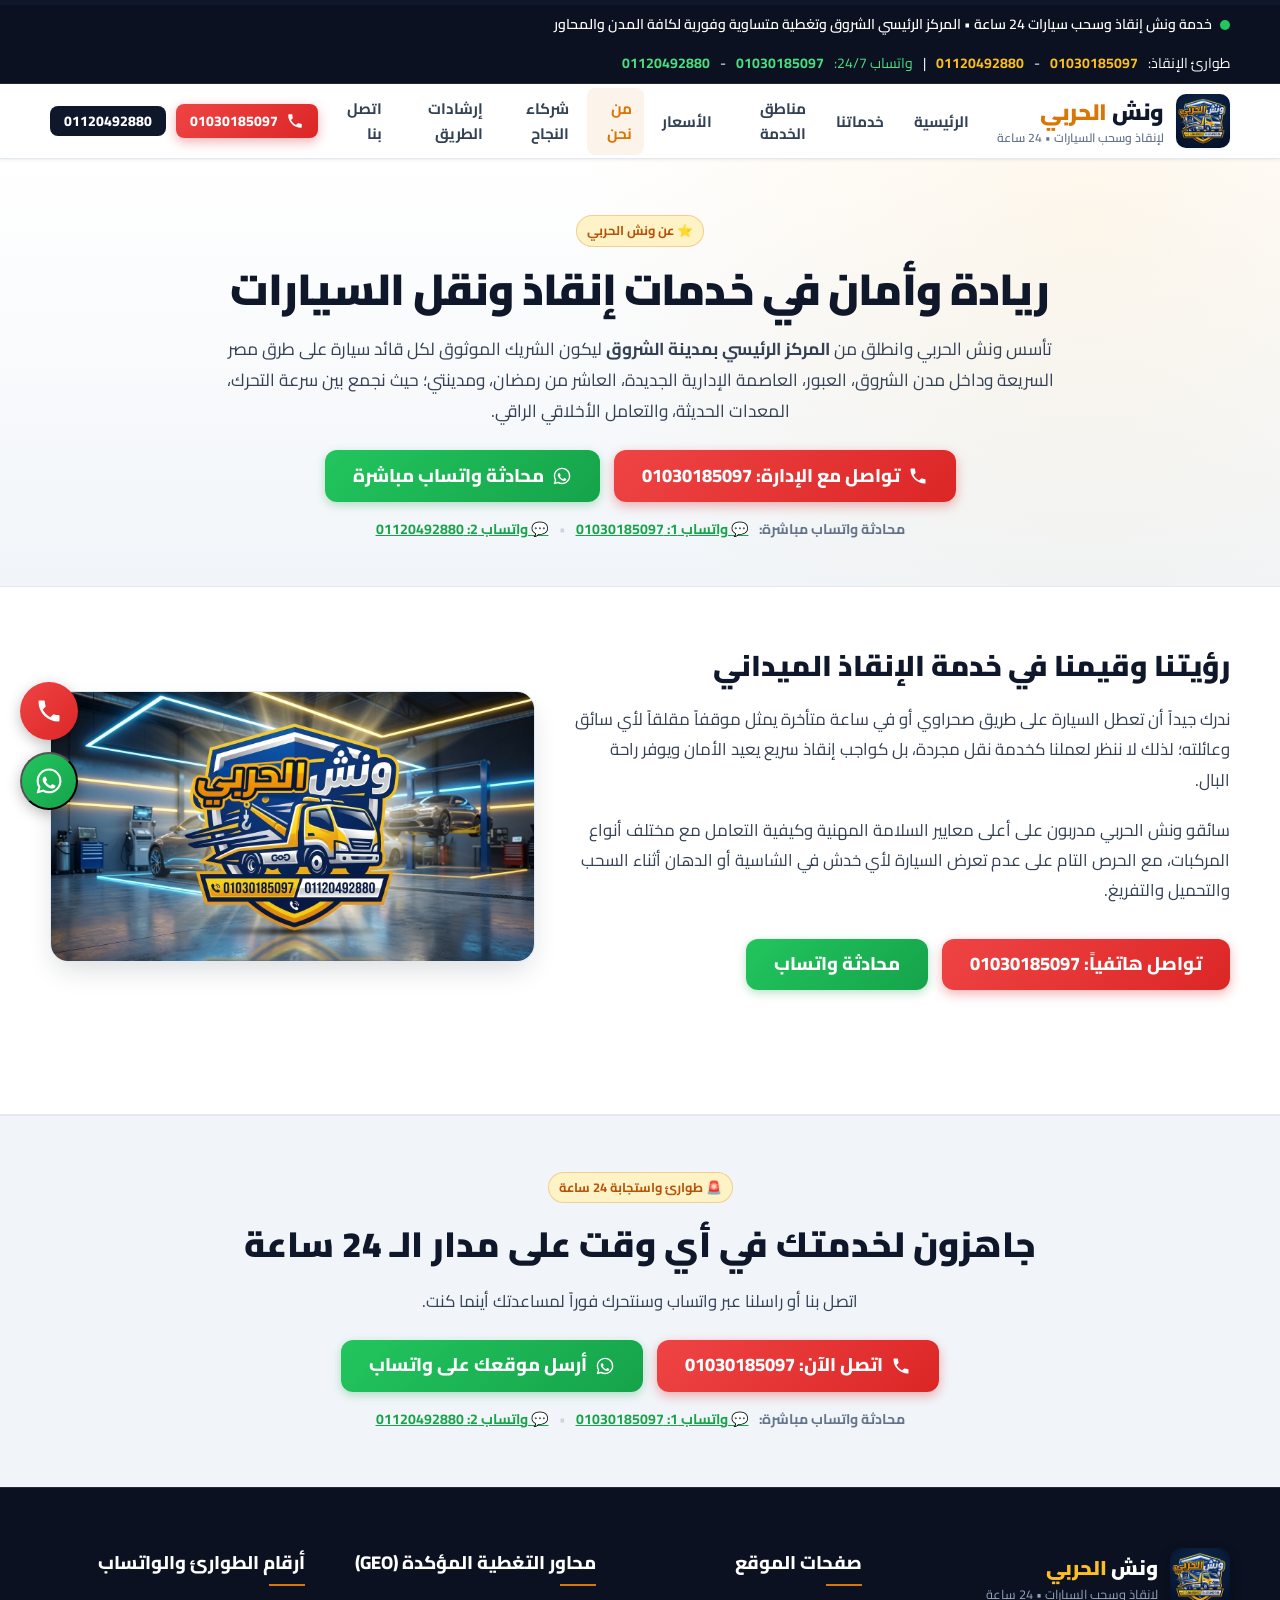
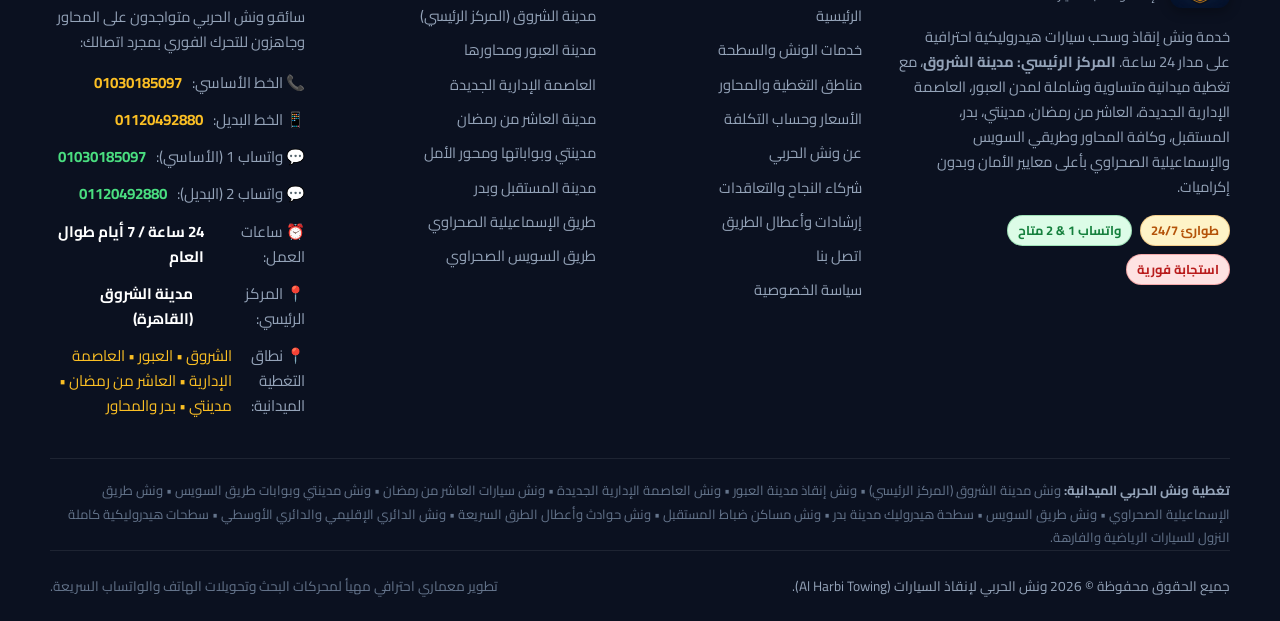
==== about.html @ a3f028bd "feat(location): set El Shorouk as main location with balanced peer coverage for all areas" ====
<!DOCTYPE html>
<html lang="ar" dir="rtl">
<head>
  <meta charset="UTF-8">
  <meta name="viewport" content="width=device-width, initial-scale=1.0">
  <title>من نحن | ونش الحربي - المركز الرئيسي مدينة الشروق وخبرة رائدة في إنقاذ السيارات</title>
  <meta name="description" content="تعرف على ونش الحربي لإنقاذ وسحب السيارات: المركز الرئيسي بمدينة الشروق وأسطول سطحات هيدروليكية حديثة متمركزة في مدن الشروق، العبور، العاصمة الإدارية، العاشر من رمضان، مدينتي والمحاور لتقديم خدمة طوارئ آمنة وسريعة 24 ساعة. اتصل أو واتساب: 01030185097 أو 01120492880">
  <meta name="keywords" content="عن ونش الحربي, ونش الشروق, المركز الرئيسي ونش, ونش العبور, ونش العاصمة الادارية, ونش العاشر من رمضان, ونش سيارات مصر, اسطول ونش الحربي, رقم ونش انقاذ">
  <link rel="canonical" href="https://alharbitowing.com/about.html">

  <meta name="geo.region" content="EG-C, EG-SHR">
  <meta name="geo.placename" content="مدينة الشروق, القاهرة, العبور, العاصمة الإدارية, العاشر من رمضان, مصر">
  <meta name="geo.position" content="30.1345;31.6256">
  <meta name="ICBM" content="30.1345, 31.6256">
  <meta name="robots" content="index, follow, max-snippet:-1, max-image-preview:large, max-video-preview:-1">

  <meta property="og:type" content="website">
  <meta property="og:url" content="https://alharbitowing.com/about.html">
  <meta property="og:site_name" content="ونش الحربي لإنقاذ السيارات">
  <meta property="og:title" content="من نحن | ونش الحربي لإنقاذ السيارات">
  <meta property="og:description" content="المركز الرئيسي بمدينة الشروق وأسطول متكامل وسائقون محترفون لإنقاذ وسحب السيارات بالشروق والمحاور.">
  <meta property="og:image" content="https://alharbitowing.com/assets/images/logo.png">
  <meta property="og:locale" content="ar_EG">

  <link rel="icon" type="image/png" href="assets/images/logo-badge.png">
  <link rel="apple-touch-icon" href="assets/images/logo-badge.png">
  <meta name="theme-color" content="#0b1120">

  <link rel="preconnect" href="https://fonts.googleapis.com">
  <link rel="preconnect" href="https://fonts.gstatic.com" crossorigin>
  <link href="https://fonts.googleapis.com/css2?family=Cairo:wght@400;600;700;800;900&display=swap" rel="stylesheet">
  <link rel="stylesheet" href="assets/css/style.css">

  <script type="application/ld+json">
  {
    "@context": "https://schema.org",
    "@type": "BreadcrumbList",
    "itemListElement": [
      {
        "@type": "ListItem",
        "position": 1,
        "name": "الرئيسية",
        "item": "https://alharbitowing.com/"
      },
      {
        "@type": "ListItem",
        "position": 2,
        "name": "من نحن",
        "item": "https://alharbitowing.com/about.html"
      }
    ]
  }
  </script>
</head>
<body class="hazard-stripe-top">
  
  <!-- Top Emergency Ticker & Contact Strip -->
  <div class="top-bar">
    <div class="container">
      <div class="top-bar-inner">
        <div class="top-bar-status">
          <span class="live-indicator"></span>
          <span>خدمة ونش إنقاذ وسحب سيارات 24 ساعة • المركز الرئيسي الشروق وتغطية متساوية وفورية لكافة المدن والمحاور</span>
        </div>
        <div class="top-bar-phones">
          <span>طوارئ الإنقاذ:</span>
          <a href="tel:01030185097" class="top-phone-link" title="الخط الأساسي">01030185097</a>
          <span>-</span>
          <a href="tel:01120492880" class="top-phone-link" title="الخط الإضافي">01120492880</a>
          <span class="top-sep">|</span>
          <span style="color: #4ade80;">واتساب 24/7:</span>
          <a href="https://wa.me/201030185097?text=%D9%85%D8%B1%D8%AD%D8%A8%D8%A7%D9%8B%20%D9%88%D9%86%D8%B4%20%D8%A7%D9%84%D8%AD%D8%B1%D8%A8%D9%8A%D8%8C%20%D8%A3%D9%86%D8%A7%20%D8%B9%D8%B7%D9%84%D8%A7%D9%86%20%D9%88%D9%85%D8%AD%D8%AA%D8%A7%D8%AC%20%D9%88%D9%86%D8%B4%20%D8%A5%D9%86%D9%82%D8%A7%D8%B0" target="_blank" rel="noopener" class="top-phone-link" style="color: #4ade80;" title="محادثة واتساب 1">01030185097</a>
          <span>-</span>
          <a href="https://wa.me/201120492880?text=%D9%85%D8%B1%D8%AD%D8%A8%D8%A7%D9%8B%20%D9%88%D9%86%D8%B4%20%D8%A7%D9%84%D8%AD%D8%B1%D8%A8%D9%8A%D8%8C%20%D8%A3%D9%86%D8%A7%20%D8%B9%D8%B7%D9%84%D8%A7%D9%86%20%D9%88%D9%85%D8%AD%D8%AA%D8%A7%D8%AC%20%D9%88%D9%86%D8%B4%20%D8%A5%D9%86%D9%82%D8%A7%D8%B0" target="_blank" rel="noopener" class="top-phone-link" style="color: #4ade80;" title="محادثة واتساب 2">01120492880</a>
        </div>
      </div>
    </div>
  </div>

  <!-- Main Site Header -->
  <header class="site-header" id="siteHeader">
    <div class="container">
      <div class="header-inner">
        <a href="index.html" class="brand-logo" aria-label="ونش الحربي لإنقاذ السيارات - الرئيسية">
          <img src="assets/images/logo-badge.png" alt="شعار ونش الحربي لإنقاذ وسحب السيارات 01030185097" width="54" height="54" style="border-radius: 10px; object-fit: contain; box-shadow: var(--shadow-sm); flex-shrink: 0;">
          <div class="brand-text">
            <span class="brand-name">ونش <span class="gold-highlight">الحربي</span></span>
            <span class="brand-tagline">لإنقاذ وسحب السيارات • 24 ساعة</span>
          </div>
        </a>

        <nav class="nav-desktop" aria-label="القائمة الرئيسية">
          <a href="index.html" class="nav-link ">الرئيسية</a>
          <a href="services.html" class="nav-link ">خدماتنا</a>
          <a href="areas.html" class="nav-link ">مناطق الخدمة</a>
          <a href="pricing.html" class="nav-link ">الأسعار</a>
          <a href="about.html" class="nav-link active">من نحن</a>
          <a href="partner.html" class="nav-link ">شركاء النجاح</a>
          <a href="blog.html" class="nav-link ">إرشادات الطريق</a>
          <a href="contact.html" class="nav-link ">اتصل بنا</a>
        </nav>

        <div class="header-actions">
          <a href="tel:01030185097" class="btn btn-emergency btn-sm" aria-label="اتصل الآن على 01030185097">
            <svg width="18" height="18" viewBox="0 0 24 24" fill="currentColor"><path d="M6.62 10.79a15.053 15.053 0 006.59 6.59l2.2-2.2a1 1 0 011.01-.24c1.12.37 2.33.57 3.58.57a1 1 0 011 1V20a1 1 0 01-1 1A17 17 0 013 4a1 1 0 011-1h3.5a1 1 0 011 1c0 1.25.2 2.46.57 3.58a1 1 0 01-.24 1.01l-2.21 2.2z"/></svg>
            <span>01030185097</span>
          </a>
          <a href="tel:01120492880" class="btn btn-secondary btn-sm" aria-label="اتصل على 01120492880">
            <span>01120492880</span>
          </a>
          <button class="mobile-toggle" id="mobileToggle" aria-label="فتح القائمة">
            <svg width="24" height="24" viewBox="0 0 24 24" fill="none" stroke="currentColor" stroke-width="2.2"><path d="M4 6h16M4 12h16M4 18h16"/></svg>
          </button>
        </div>
      </div>
    </div>
  </header>

  <!-- Mobile Drawer -->
  <div class="mobile-drawer" id="mobileDrawer">
    <div class="drawer-header">
      <div style="display: flex; align-items: center; gap: 10px;">
        <img src="assets/images/logo-badge.png" alt="ونش الحربي" width="38" height="38" style="border-radius: 8px;">
        <div>
          <div style="font-weight: 800; color: var(--text-main); font-size: 1.1rem;">ونش الحربي</div>
          <div style="font-size: 0.75rem; color: var(--text-muted);">طوارئ الإنقاذ 24 ساعة</div>
        </div>
      </div>
      <button class="drawer-close" id="drawerClose" aria-label="إغلاق القائمة">&times;</button>
    </div>
    <nav class="drawer-nav">
      <a href="index.html" class="">الرئيسية</a>
        <a href="services.html" class="">خدماتنا</a>
        <a href="areas.html" class="">مناطق الخدمة</a>
        <a href="pricing.html" class="">الأسعار</a>
        <a href="about.html" class="active">من نحن</a>
        <a href="partner.html" class="">شركاء النجاح</a>
        <a href="blog.html" class="">إرشادات الطريق</a>
        <a href="contact.html" class="">اتصل بنا</a>
    </nav>
    <div class="drawer-cta">
      <div style="font-size: 0.85rem; font-weight: 800; color: var(--text-muted); margin-bottom: 6px;">الاتصال المباشر (طوارئ 24/7):</div>
      <a href="tel:01030185097" class="btn btn-emergency btn-block">اتصل بالخط الأساسي: 01030185097</a>
      <a href="tel:01120492880" class="btn btn-secondary btn-block">اتصل بالخط البديل: 01120492880</a>
      
      <div style="font-size: 0.85rem; font-weight: 800; color: #16a34a; margin: 12px 0 6px;">المحادثة الفورية عبر واتساب:</div>
      <a href="https://wa.me/201030185097?text=%D9%85%D8%B1%D8%AD%D8%A8%D8%A7%D9%8B%20%D9%88%D9%86%D8%B4%20%D8%A7%D9%84%D8%AD%D8%B1%D8%A8%D9%8A%D8%8C%20%D8%A3%D9%86%D8%A7%20%D8%B9%D8%B7%D9%84%D8%A7%D9%86%20%D9%88%D9%85%D8%AD%D8%AA%D8%A7%D8%AC%20%D9%88%D9%86%D8%B4%20%D8%A5%D9%86%D9%82%D8%A7%D8%B0" target="_blank" rel="noopener" class="btn btn-whatsapp btn-block">💬 واتساب 1: 01030185097</a>
      <a href="https://wa.me/201120492880?text=%D9%85%D8%B1%D8%AD%D8%A8%D8%A7%D9%8B%20%D9%88%D9%86%D8%B4%20%D8%A7%D9%84%D8%AD%D8%B1%D8%A8%D9%8A%D8%8C%20%D8%A3%D9%86%D8%A7%20%D8%B9%D8%B7%D9%84%D8%A7%D9%86%20%D9%88%D9%85%D8%AD%D8%AA%D8%A7%D8%AC%20%D9%88%D9%86%D8%B4%20%D8%A5%D9%86%D9%82%D8%A7%D8%B0" target="_blank" rel="noopener" class="btn btn-whatsapp btn-block">💬 واتساب 2: 01120492880</a>
    </div>
  </div>
  <div class="backdrop" id="backdrop"></div>

  <main id="mainContent">
    
    <!-- Unified Page Hero -->
    <section class="page-hero">
      <div class="container">
        <div class="page-hero-inner">
          <span class="badge badge-amber" style="margin-bottom: 14px; display: inline-block;">⭐ عن ونش الحربي</span>
          <h1 class="page-hero-title">ريادة وأمان في خدمات إنقاذ ونقل السيارات</h1>
          <p class="page-hero-description">تأسس ونش الحربي وانطلق من <strong>المركز الرئيسي بمدينة الشروق</strong> ليكون الشريك الموثوق لكل قائد سيارة على طرق مصر السريعة وداخل مدن الشروق، العبور، العاصمة الإدارية الجديدة، العاشر من رمضان، ومدينتي؛ حيث نجمع بين سرعة التحرك، المعدات الحديثة، والتعامل الأخلاقي الراقي.</p>
          <div class="page-hero-actions">
            <a href="tel:01030185097" class="btn btn-emergency btn-lg">
              <svg width="20" height="20" viewBox="0 0 24 24" fill="currentColor"><path d="M6.62 10.79a15.053 15.053 0 006.59 6.59l2.2-2.2a1 1 0 011.01-.24c1.12.37 2.33.57 3.58.57a1 1 0 011 1V20a1 1 0 01-1 1A17 17 0 013 4a1 1 0 011-1h3.5a1 1 0 011 1c0 1.25.2 2.46.57 3.58a1 1 0 01-.24 1.01l-2.21 2.2z"/></svg>
              <span>تواصل مع الإدارة: 01030185097</span>
            </a>
            <button type="button" class="btn btn-whatsapp btn-lg open-wa-modal">
              <svg width="20" height="20" viewBox="0 0 24 24" fill="currentColor"><path d="M12.04 2c-5.46 0-9.91 4.45-9.91 9.91 0 1.75.46 3.45 1.32 4.95L2.05 22l5.25-1.38c1.45.79 3.08 1.21 4.74 1.21 5.46 0 9.91-4.45 9.91-9.91 0-2.65-1.03-5.14-2.9-7.01A9.816 9.816 0 0012.04 2zm.01 1.67c2.2 0 4.26.86 5.82 2.42a8.225 8.225 0 012.41 5.83c0 4.54-3.7 8.24-8.24 8.24-1.48 0-2.93-.4-4.2-1.15l-.3-.18-3.12.82.83-3.04-.2-.31a8.196 8.196 0 01-1.26-4.38c0-4.54 3.7-8.24 8.24-8.24zm4.52 11.66c-.25-.13-1.47-.72-1.7-.81-.23-.08-.39-.13-.56.13-.17.25-.64.81-.79.97-.14.17-.29.19-.54.06-.25-.13-1.06-.39-2.02-1.25-.75-.67-1.26-1.5-1.41-1.75-.15-.25-.02-.39.11-.51.11-.11.25-.29.37-.44.13-.14.17-.25.25-.42.08-.17.04-.31-.02-.44-.06-.13-.56-1.35-.77-1.85-.2-.49-.41-.42-.56-.43h-.48c-.17 0-.44.06-.67.31-.23.25-.88.86-.88 2.1 0 1.24.9 2.44 1.03 2.61.13.17 1.78 2.71 4.31 3.8.6.26 1.07.42 1.44.54.61.19 1.16.17 1.6.1.49-.07 1.47-.6 1.68-1.18.21-.59.21-1.09.15-1.18-.07-.09-.23-.15-.48-.28z"/></svg>
              <span>محادثة واتساب مباشرة</span>
            </button>
          </div>
          <div class="page-dual-wa-strip">
            <span class="strip-label">محادثة واتساب مباشرة:</span>
            <a href="https://wa.me/201030185097?text=%D9%85%D8%B1%D8%AD%D8%A8%D8%A7%D9%8B%20%D9%88%D9%86%D8%B4%20%D8%A7%D9%84%D8%AD%D8%B1%D8%A8%D9%8A%D8%8C%20%D8%A3%D8%B1%D9%8A%D8%AF%20%D8%AE%D8%AF%D9%85%D8%A9%20%D8%B3%D8%B7%D8%AD%D8%A9" target="_blank" rel="noopener" class="tnum wa-link">💬 واتساب 1: 01030185097</a>
            <span class="strip-sep">•</span>
            <a href="https://wa.me/201120492880?text=%D9%85%D8%B1%D8%AD%D8%A8%D8%A7%D9%8B%20%D9%88%D9%86%D8%B4%20%D8%A7%D9%84%D8%AD%D8%B1%D8%A8%D9%8A%D8%8C%20%D8%A3%D8%B1%D9%8A%D8%AF%20%D8%AE%D8%AF%D9%85%D8%A9%20%D8%B3%D8%B7%D8%AD%D8%A9" target="_blank" rel="noopener" class="tnum wa-link">💬 واتساب 2: 01120492880</a>
          </div>
        </div>
      </div>
    </section>
  

    <section class="services-section" style="background: #ffffff; padding: 60px 0;">
      <div class="container">
        <div class="hero-grid" style="align-items: center; margin-bottom: 48px;">
          <div class="hero-content">
            <h2 style="font-size: 1.8rem; font-weight: 900; color: var(--text-main); line-height: 1.3;">
              رؤيتنا وقيمنا في خدمة الإنقاذ الميداني
            </h2>
            <p style="font-size: 1.05rem; line-height: 1.8; color: var(--text-body);">
              ندرك جيداً أن تعطل السيارة على طريق صحراوي أو في ساعة متأخرة يمثل موقفاً مقلقاً لأي سائق وعائلته؛ لذلك لا ننظر لعملنا كخدمة نقل مجردة، بل كواجب إنقاذ سريع يعيد الأمان ويوفر راحة البال.
            </p>
            <p style="font-size: 1.05rem; line-height: 1.8; color: var(--text-body);">
              سائقو ونش الحربي مدربون على أعلى معايير السلامة المهنية وكيفية التعامل مع مختلف أنواع المركبات، مع الحرص التام على عدم تعرض السيارة لأي خدش في الشاسية أو الدهان أثناء السحب والتحميل والتفريغ.
            </p>
            <div class="page-hero-actions" style="margin-top: 14px; justify-content: flex-start;">
              <a href="tel:01030185097" class="btn btn-emergency btn-lg">تواصل هاتفياً: 01030185097</a>
              <button type="button" class="btn btn-whatsapp btn-lg open-wa-modal">محادثة واتساب</button>
            </div>
          </div>
          <div class="hero-media-card">
            <img src="assets/images/real-workshop-3d.jpg" alt="أسطول سيارات ونش الحربي لإنقاذ السيارات 01030185097" width="580" height="380" style="border-radius: var(--radius-md); box-shadow: var(--shadow-md); width: 100%; height: auto; object-fit: cover;">
          </div>
        </div>
      </div>
    </section>

    
    <!-- Bottom Unified CTA Section -->
    <section class="cta-section" style="background: var(--bg-alt); padding: 56px 0; border-top: 1px solid var(--border-light);">
      <div class="container" style="text-align: center;">
        <div style="max-width: 820px; margin: 0 auto;">
          <span class="badge badge-amber" style="margin-bottom: 12px; display: inline-block;">🚨 طوارئ واستجابة 24 ساعة</span>
          <h2 style="font-size: clamp(1.6rem, 2.8vw, 2.2rem); font-weight: 900; color: var(--text-main); margin-bottom: 14px;">جاهزون لخدمتك في أي وقت على مدار الـ 24 ساعة</h2>
          <p style="font-size: 1.05rem; color: var(--text-body); line-height: 1.7; margin-bottom: 24px;">اتصل بنا أو راسلنا عبر واتساب وسنتحرك فوراً لمساعدتك أينما كنت.</p>
          <div class="page-hero-actions">
            <a href="tel:01030185097" class="btn btn-emergency btn-lg">
              <svg width="20" height="20" viewBox="0 0 24 24" fill="currentColor"><path d="M6.62 10.79a15.053 15.053 0 006.59 6.59l2.2-2.2a1 1 0 011.01-.24c1.12.37 2.33.57 3.58.57a1 1 0 011 1V20a1 1 0 01-1 1A17 17 0 013 4a1 1 0 011-1h3.5a1 1 0 011 1c0 1.25.2 2.46.57 3.58a1 1 0 01-.24 1.01l-2.21 2.2z"/></svg>
              <span>اتصل الآن: 01030185097</span>
            </a>
            <button type="button" class="btn btn-whatsapp btn-lg open-wa-modal">
              <svg width="20" height="20" viewBox="0 0 24 24" fill="currentColor"><path d="M12.04 2c-5.46 0-9.91 4.45-9.91 9.91 0 1.75.46 3.45 1.32 4.95L2.05 22l5.25-1.38c1.45.79 3.08 1.21 4.74 1.21 5.46 0 9.91-4.45 9.91-9.91 0-2.65-1.03-5.14-2.9-7.01A9.816 9.816 0 0012.04 2zm.01 1.67c2.2 0 4.26.86 5.82 2.42a8.225 8.225 0 012.41 5.83c0 4.54-3.7 8.24-8.24 8.24-1.48 0-2.93-.4-4.2-1.15l-.3-.18-3.12.82.83-3.04-.2-.31a8.196 8.196 0 01-1.26-4.38c0-4.54 3.7-8.24 8.24-8.24zm4.52 11.66c-.25-.13-1.47-.72-1.7-.81-.23-.08-.39-.13-.56.13-.17.25-.64.81-.79.97-.14.17-.29.19-.54.06-.25-.13-1.06-.39-2.02-1.25-.75-.67-1.26-1.5-1.41-1.75-.15-.25-.02-.39.11-.51.11-.11.25-.29.37-.44.13-.14.17-.25.25-.42.08-.17.04-.31-.02-.44-.06-.13-.56-1.35-.77-1.85-.2-.49-.41-.42-.56-.43h-.48c-.17 0-.44.06-.67.31-.23.25-.88.86-.88 2.1 0 1.24.9 2.44 1.03 2.61.13.17 1.78 2.71 4.31 3.8.6.26 1.07.42 1.44.54.61.19 1.16.17 1.6.1.49-.07 1.47-.6 1.68-1.18.21-.59.21-1.09.15-1.18-.07-.09-.23-.15-.48-.28z"/></svg>
              <span>أرسل موقعك على واتساب</span>
            </button>
          </div>
          <div class="page-dual-wa-strip">
            <span class="strip-label">محادثة واتساب مباشرة:</span>
            <a href="https://wa.me/201030185097?text=%D9%85%D8%B1%D8%AD%D8%A8%D8%A7%D9%8B%20%D9%88%D9%86%D8%B4%20%D8%A7%D9%84%D8%AD%D8%B1%D8%A8%D9%8A%D8%8C%20%D8%A3%D9%86%D8%A7%20%D8%B9%D8%B7%D9%84%D8%A7%D9%86%20%D9%88%D9%85%D8%AD%D8%AA%D8%A7%D8%AC%20%D9%88%D9%86%D8%B4%20%D8%A5%D9%86%D9%82%D8%A7%D8%B0" target="_blank" rel="noopener" class="tnum wa-link">💬 واتساب 1: 01030185097</a>
            <span class="strip-sep">•</span>
            <a href="https://wa.me/201120492880?text=%D9%85%D8%B1%D8%AD%D8%A8%D8%A7%D9%8B%20%D9%88%D9%86%D8%B4%20%D8%A7%D9%84%D8%AD%D8%B1%D8%A8%D9%8A%D8%8C%20%D8%A3%D9%86%D8%A7%20%D8%B9%D8%B7%D9%84%D8%A7%D9%86%20%D9%88%D9%85%D8%AD%D8%AA%D8%A7%D8%AC%20%D9%88%D9%86%D8%B4%20%D8%A5%D9%86%D9%82%D8%A7%D8%B0" target="_blank" rel="noopener" class="tnum wa-link">💬 واتساب 2: 01120492880</a>
          </div>
        </div>
      </div>
    </section>
  
  </main>
  
  <!-- Site Footer -->
  <footer class="site-footer">
    <div class="container">
      <div class="footer-grid">
        <div class="footer-col">
          <div style="display: flex; align-items: center; gap: 12px; margin-bottom: 16px;">
            <img src="assets/images/logo-badge.png" alt="شعار ونش الحربي لإنقاذ السيارات" width="60" height="60" style="border-radius: 12px; box-shadow: 0 4px 12px rgba(0,0,0,0.3);">
            <div>
              <div style="font-size: 1.25rem; font-weight: 900; color: #ffffff;">ونش <span style="color: #fbbf24;">الحربي</span></div>
              <div style="font-size: 0.8rem; color: #94a3b8;">لإنقاذ وسحب السيارات • 24 ساعة</div>
            </div>
          </div>
          <p>
            خدمة ونش إنقاذ وسحب سيارات هيدروليكية احترافية على مدار 24 ساعة. <strong>المركز الرئيسي: مدينة الشروق</strong>، مع تغطية ميدانية متساوية وشاملة لمدن العبور، العاصمة الإدارية الجديدة، العاشر من رمضان، مدينتي، بدر، المستقبل، وكافة المحاور وطريقي السويس والإسماعيلية الصحراوي بأعلى معايير الأمان وبدون إكراميات.
          </p>
          <div style="display: flex; gap: 8px; flex-wrap: wrap;">
            <span class="badge badge-amber">طوارئ 24/7</span>
            <span class="badge badge-green">واتساب 1 & 2 متاح</span>
            <span class="badge badge-red">استجابة فورية</span>
          </div>
        </div>

        <div class="footer-col">
          <h3>صفحات الموقع</h3>
          <ul class="footer-links">
            <li><a href="index.html">الرئيسية</a></li>
            <li><a href="services.html">خدمات الونش والسطحة</a></li>
            <li><a href="areas.html">مناطق التغطية والمحاور</a></li>
            <li><a href="pricing.html">الأسعار وحساب التكلفة</a></li>
            <li><a href="about.html">عن ونش الحربي</a></li>
            <li><a href="partner.html">شركاء النجاح والتعاقدات</a></li>
            <li><a href="blog.html">إرشادات وأعطال الطريق</a></li>
            <li><a href="contact.html">اتصل بنا</a></li>
            <li><a href="privacy-policy.html">سياسة الخصوصية</a></li>
          </ul>
        </div>

        <div class="footer-col">
          <h3>محاور التغطية المؤكدة (GEO)</h3>
          <ul class="footer-links">
            <li><a href="areas.html#shorouk">مدينة الشروق (المركز الرئيسي)</a></li>
            <li><a href="areas.html#obour">مدينة العبور ومحاورها</a></li>
            <li><a href="areas.html#capital">العاصمة الإدارية الجديدة</a></li>
            <li><a href="areas.html#ramadan">مدينة العاشر من رمضان</a></li>
            <li><a href="areas.html#madinaty">مدينتي وبواباتها ومحور الأمل</a></li>
            <li><a href="areas.html#mostaqbal">مدينة المستقبل وبدر</a></li>
            <li><a href="areas.html#ismailia">طريق الإسماعيلية الصحراوي</a></li>
            <li><a href="areas.html#suez">طريق السويس الصحراوي</a></li>
          </ul>
        </div>

        <div class="footer-col">
          <h3>أرقام الطوارئ والواتساب</h3>
          <p>سائقو ونش الحربي متواجدون على المحاور وجاهزون للتحرك الفوري بمجرد اتصالك:</p>
          <ul class="footer-contact-list">
            <li class="footer-contact-item">
              <span>📞 الخط الأساسي:</span>
              <a href="tel:01030185097" class="tnum">01030185097</a>
            </li>
            <li class="footer-contact-item">
              <span>📱 الخط البديل:</span>
              <a href="tel:01120492880" class="tnum">01120492880</a>
            </li>
            <li class="footer-contact-item">
              <span>💬 واتساب 1 (الأساسي):</span>
              <a href="https://wa.me/201030185097?text=%D9%85%D8%B1%D8%AD%D8%A8%D8%A7%D9%8B%20%D9%88%D9%86%D8%B4%20%D8%A7%D9%84%D8%AD%D8%B1%D8%A8%D9%8A%D8%8C%20%D8%A3%D8%AD%D8%AA%D8%A7%D8%AC%20%D9%88%D9%86%D8%B4%20%D8%A5%D9%86%D9%82%D8%A7%D8%B0" target="_blank" rel="noopener" class="tnum" style="color: #4ade80;">01030185097</a>
            </li>
            <li class="footer-contact-item">
              <span>💬 واتساب 2 (البديل):</span>
              <a href="https://wa.me/201120492880?text=%D9%85%D8%B1%D8%AD%D8%A8%D8%A7%D9%8B%20%D9%88%D9%86%D8%B4%20%D8%A7%D9%84%D8%AD%D8%B1%D8%A8%D9%8A%D8%8C%20%D8%A3%D8%AD%D8%AA%D8%A7%D8%AC%20%D9%88%D9%86%D8%B4%20%D8%A5%D9%86%D9%82%D8%A7%D8%B0" target="_blank" rel="noopener" class="tnum" style="color: #4ade80;">01120492880</a>
            </li>
            <li class="footer-contact-item">
              <span>⏰ ساعات العمل:</span>
              <strong style="color: #ffffff;">24 ساعة / 7 أيام طوال العام</strong>
            </li>
            <li class="footer-contact-item">
              <span>📍 المركز الرئيسي:</span>
              <strong style="color: #ffffff;">مدينة الشروق (القاهرة)</strong>
            </li>
            <li class="footer-contact-item">
              <span>📍 نطاق التغطية الميدانية:</span>
              <span style="color: #fbbf24;">الشروق • العبور • العاصمة الإدارية • العاشر من رمضان • مدينتي • بدر والمحاور</span>
            </li>
          </ul>
        </div>
      </div>

      <!-- Local SEO Keywords Strip -->
      <div style="margin-top: 32px; padding-top: 20px; border-top: 1px solid rgba(255,255,255,0.08); font-size: 0.82rem; color: #64748b; line-height: 1.8;">
        <strong style="color: #94a3b8;">تغطية ونش الحربي الميدانية:</strong>
        ونش مدينة الشروق (المركز الرئيسي) • ونش إنقاذ مدينة العبور • ونش العاصمة الإدارية الجديدة • ونش سيارات العاشر من رمضان • ونش مدينتي وبوابات طريق السويس • ونش طريق الإسماعيلية الصحراوي • ونش طريق السويس • سطحة هيدروليك مدينة بدر • ونش مساكن ضباط المستقبل • ونش حوادث وأعطال الطرق السريعة • ونش الدائري الإقليمي والدائري الأوسطي • سطحات هيدروليكية كاملة النزول للسيارات الرياضية والفارهة.
      </div>

      <div class="footer-bottom">
        <div>جميع الحقوق محفوظة &copy; 2026 ونش الحربي لإنقاذ السيارات (Al Harbi Towing).</div>
        <div style="color: #64748b;">تطوير معماري احترافي مهيأ لمحركات البحث وتحويلات الهاتف والواتساب السريعة.</div>
      </div>
    </div>
  </footer>

  <!-- Floating Communication Widgets -->
  <div class="floating-widgets">
    <a href="tel:01030185097" class="float-btn float-btn-call" title="اتصال فوري بونش الحربي" aria-label="اتصال هاتفي طوارئ">
      <svg width="28" height="28" viewBox="0 0 24 24" fill="currentColor"><path d="M6.62 10.79a15.053 15.053 0 006.59 6.59l2.2-2.2a1 1 0 011.01-.24c1.12.37 2.33.57 3.58.57a1 1 0 011 1V20a1 1 0 01-1 1A17 17 0 013 4a1 1 0 011-1h3.5a1 1 0 011 1c0 1.25.2 2.46.57 3.58a1 1 0 01-.24 1.01l-2.21 2.2z"/></svg>
    </a>
    <button type="button" class="float-btn float-btn-whatsapp" id="floatingWhatsappBtn" title="تواصل عبر واتساب (الرقمين متاحين)" aria-label="محادثة واتساب">
      <svg width="30" height="30" viewBox="0 0 24 24" fill="currentColor"><path d="M12.04 2c-5.46 0-9.91 4.45-9.91 9.91 0 1.75.46 3.45 1.32 4.95L2.05 22l5.25-1.38c1.45.79 3.08 1.21 4.74 1.21 5.46 0 9.91-4.45 9.91-9.91 0-2.65-1.03-5.14-2.9-7.01A9.816 9.816 0 0012.04 2zm.01 1.67c2.2 0 4.26.86 5.82 2.42a8.225 8.225 0 012.41 5.83c0 4.54-3.7 8.24-8.24 8.24-1.48 0-2.93-.4-4.2-1.15l-.3-.18-3.12.82.83-3.04-.2-.31a8.196 8.196 0 01-1.26-4.38c0-4.54 3.7-8.24 8.24-8.24zm4.52 11.66c-.25-.13-1.47-.72-1.7-.81-.23-.08-.39-.13-.56.13-.17.25-.64.81-.79.97-.14.17-.29.19-.54.06-.25-.13-1.06-.39-2.02-1.25-.75-.67-1.26-1.5-1.41-1.75-.15-.25-.02-.39.11-.51.11-.11.25-.29.37-.44.13-.14.17-.25.25-.42.08-.17.04-.31-.02-.44-.06-.13-.56-1.35-.77-1.85-.2-.49-.41-.42-.56-.43h-.48c-.17 0-.44.06-.67.31-.23.25-.88.86-.88 2.1 0 1.24.9 2.44 1.03 2.61.13.17 1.78 2.71 4.31 3.8.6.26 1.07.42 1.44.54.61.19 1.16.17 1.6.1.49-.07 1.47-.6 1.68-1.18.21-.59.21-1.09.15-1.18-.07-.09-.23-.15-.48-.28z"/></svg>
    </button>
  </div>

  <!-- Persistent Mobile Bottom Bar -->
  <div class="mobile-bottom-bar">
    <div class="mobile-bottom-grid">
      <a href="tel:01030185097" class="btn btn-emergency btn-block" style="font-size: 1rem; padding: 12px 10px;">
        <svg width="20" height="20" viewBox="0 0 24 24" fill="currentColor"><path d="M6.62 10.79a15.053 15.053 0 006.59 6.59l2.2-2.2a1 1 0 011.01-.24c1.12.37 2.33.57 3.58.57a1 1 0 011 1V20a1 1 0 01-1 1A17 17 0 013 4a1 1 0 011-1h3.5a1 1 0 011 1c0 1.25.2 2.46.57 3.58a1 1 0 01-.24 1.01l-2.21 2.2z"/></svg>
        <span>اتصل الآن</span>
      </a>
      <button type="button" class="btn btn-whatsapp btn-block" id="bottomBarWhatsappBtn" style="font-size: 1rem; padding: 12px 10px;">
        <svg width="20" height="20" viewBox="0 0 24 24" fill="currentColor"><path d="M12.04 2c-5.46 0-9.91 4.45-9.91 9.91 0 1.75.46 3.45 1.32 4.95L2.05 22l5.25-1.38c1.45.79 3.08 1.21 4.74 1.21 5.46 0 9.91-4.45 9.91-9.91 0-2.65-1.03-5.14-2.9-7.01A9.816 9.816 0 0012.04 2zm.01 1.67c2.2 0 4.26.86 5.82 2.42a8.225 8.225 0 012.41 5.83c0 4.54-3.7 8.24-8.24 8.24-1.48 0-2.93-.4-4.2-1.15l-.3-.18-3.12.82.83-3.04-.2-.31a8.196 8.196 0 01-1.26-4.38c0-4.54 3.7-8.24 8.24-8.24zm4.52 11.66c-.25-.13-1.47-.72-1.7-.81-.23-.08-.39-.13-.56.13-.17.25-.64.81-.79.97-.14.17-.29.19-.54.06-.25-.13-1.06-.39-2.02-1.25-.75-.67-1.26-1.5-1.41-1.75-.15-.25-.02-.39.11-.51.11-.11.25-.29.37-.44.13-.14.17-.25.25-.42.08-.17.04-.31-.02-.44-.06-.13-.56-1.35-.77-1.85-.2-.49-.41-.42-.56-.43h-.48c-.17 0-.44.06-.67.31-.23.25-.88.86-.88 2.1 0 1.24.9 2.44 1.03 2.61.13.17 1.78 2.71 4.31 3.8.6.26 1.07.42 1.44.54.61.19 1.16.17 1.6.1.49-.07 1.47-.6 1.68-1.18.21-.59.21-1.09.15-1.18-.07-.09-.23-.15-.48-.28z"/></svg>
        <span>واتساب</span>
      </button>
    </div>
  </div>

  <!-- Interactive WhatsApp Choice Modal (Dual-Number Direct Access) -->
  <div class="whatsapp-modal" id="whatsappModal" role="dialog" aria-modal="true" aria-labelledby="waModalTitle">
    <div class="whatsapp-modal-backdrop" id="waModalBackdrop"></div>
    <div class="whatsapp-modal-box">
      <div class="whatsapp-modal-header">
        <div style="display: flex; align-items: center; gap: 8px;">
          <span style="font-size: 1.4rem;">💬</span>
          <h3 id="waModalTitle" style="font-size: 1.15rem; font-weight: 800; color: var(--text-main); margin: 0;">اختر رقم الواتساب للتواصل الفوري</h3>
        </div>
        <button type="button" class="whatsapp-modal-close" id="waModalClose" aria-label="إغلاق">&times;</button>
      </div>
      <p style="font-size: 0.9rem; color: var(--text-muted); margin-bottom: 16px;">
        الرقمين متاحين 24 ساعة لاستقبال موقعك الجغرافي والتحرك الفوري:
      </p>
      
      <div class="wa-options-list">
        <a href="https://wa.me/201030185097?text=%D9%85%D8%B1%D8%AD%D8%A8%D8%A7%D9%8B%20%D9%88%D9%86%D8%B4%20%D8%A7%D9%84%D8%AD%D8%B1%D8%A8%D9%8A%D8%8C%20%D8%A3%D9%86%D8%A7%20%D8%B9%D8%B7%D9%84%D8%A7%D9%86%20%D9%88%D9%85%D8%AD%D8%AA%D8%A7%D8%AC%20%D9%88%D9%86%D8%B4%20%D8%A5%D9%86%D9%82%D8%A7%D8%B0" target="_blank" rel="noopener" class="wa-choice-item">
          <div class="wa-choice-icon">🟢</div>
          <div class="wa-choice-info">
            <div class="wa-choice-num">01030185097</div>
            <div class="wa-choice-desc">واتساب خط الطوارئ الأساسي (مباشر 24/7)</div>
          </div>
          <span class="wa-choice-arrow">←</span>
        </a>

        <a href="https://wa.me/201120492880?text=%D9%85%D8%B1%D8%AD%D8%A8%D8%A7%D9%8B%20%D9%88%D9%86%D8%B4%20%D8%A7%D9%84%D8%AD%D8%B1%D8%A8%D9%8A%D8%8C%20%D8%A3%D9%86%D8%A7%20%D8%B9%D8%B7%D9%84%D8%A7%D9%86%20%D9%88%D9%85%D8%AD%D8%AA%D8%A7%D8%AC%20%D9%88%D9%86%D8%B4%20%D8%A5%D9%86%D9%82%D8%A7%D8%B0" target="_blank" rel="noopener" class="wa-choice-item">
          <div class="wa-choice-icon">🟢</div>
          <div class="wa-choice-info">
            <div class="wa-choice-num">01120492880</div>
            <div class="wa-choice-desc">واتساب خط الطوارئ الإضافي (مباشر 24/7)</div>
          </div>
          <span class="wa-choice-arrow">←</span>
        </a>
      </div>
    </div>
  </div>

  <script src="assets/js/main.js" defer></script>

</body>
</html>
---- assets/css/style.css ----
/* ==========================================================================
   ونش الحربي لإنقاذ وسحب السيارات (Al Harbi Towing Service)
   Modern Emergency Towing & Roadside Recovery Platform
   Native Arabic RTL - Performance & Conversion Optimized
   ========================================================================== */

/* --------------------------------------------------------------------------
   1. Design Tokens & CSS Variables
   -------------------------------------------------------------------------- */
:root {
  /* Surfaces & Backgrounds */
  --bg-page: #f8fafc;
  --bg-card: #ffffff;
  --bg-alt: #f1f5f9;
  --bg-dark: #0f172a;
  --bg-darker: #020617;
  --bg-glass: rgba(255, 255, 255, 0.96);

  /* Brand Colors - Emergency Amber & Industrial Navy */
  --amber-primary: #d97706;
  --amber-light: #f59e0b;
  --amber-dark: #b45309;
  --amber-soft: #fef3c7;
  --amber-glow: rgba(217, 119, 6, 0.2);

  /* Functional Status Colors */
  --red-emergency: #dc2626;
  --red-hover: #b91c1c;
  --red-soft: #fee2e2;
  --green-whatsapp: #16a34a;
  --green-hover: #15803d;
  --green-soft: #dcfce7;
  --blue-info: #0284c7;

  /* Typography Colors */
  --text-main: #0f172a;
  --text-body: #334155;
  --text-muted: #64748b;
  --text-light: #94a3b8;
  --text-white: #ffffff;

  /* Borders & Dividers */
  --border-light: #e2e8f0;
  --border-medium: #cbd5e1;
  --border-amber: rgba(217, 119, 6, 0.4);

  /* Layout & Sizing */
  --container-max: 1220px;
  --radius-sm: 8px;
  --radius-md: 12px;
  --radius-lg: 18px;
  --radius-pill: 9999px;

  /* Shadows */
  --shadow-sm: 0 1px 3px rgba(15, 23, 42, 0.08);
  --shadow-md: 0 4px 12px -2px rgba(15, 23, 42, 0.12);
  --shadow-lg: 0 12px 28px -6px rgba(15, 23, 42, 0.16);
  --shadow-pulse: 0 0 0 0 rgba(220, 38, 38, 0.7);

  /* Transitions */
  --transition-fast: 0.15s ease;
  --transition-normal: 0.25s ease;
}

/* --------------------------------------------------------------------------
   2. Modern Reset & Typography
   -------------------------------------------------------------------------- */
*, *::before, *::after {
  box-sizing: border-box;
  margin: 0;
  padding: 0;
}

html {
  overflow-x: hidden;
  max-width: 100%;
  font-family: 'Cairo', system-ui, -apple-system, BlinkMacSystemFont, "Segoe UI", Roboto, sans-serif;
  direction: rtl;
  text-align: right;
  scroll-behavior: smooth;
  font-size: 16px;
  -webkit-text-size-adjust: 100%;
}

body {
  overflow-x: hidden;
  max-width: 100%;
  background-color: var(--bg-page);
  color: var(--text-body);
  line-height: 1.65;
  min-height: 100vh;
  display: flex;
  flex-direction: column;
  overflow-x: hidden;
}

img, video {
  max-width: 100%;
  height: auto;
  display: block;
}

a {
  color: inherit;
  text-decoration: none;
  transition: var(--transition-fast);
}

button, input, select, textarea {
  font-family: inherit;
  font-size: inherit;
  color: inherit;
}

/* Container */
.container {
  width: 100%;
  max-width: var(--container-max);
  margin-left: auto;
  margin-right: auto;
  padding-left: 20px;
  padding-right: 20px;
}

/* Top Hazard Warning Stripe */
.hazard-stripe-top {
  border-top: 5px solid #0f172a;
  background-image: repeating-linear-gradient(
    45deg,
    #f59e0b,
    #f59e0b 15px,
    #0f172a 15px,
    #0f172a 30px
  );
  background-size: 100% 5px;
  background-repeat: no-repeat;
}

/* --------------------------------------------------------------------------
   3. Emergency Top Bar & Header
   -------------------------------------------------------------------------- */
.top-bar {
  background-color: #0b1120;
  color: var(--text-white);
  font-size: 0.88rem;
  padding: 8px 0;
  border-bottom: 1px solid rgba(255, 255, 255, 0.1);
}

.top-bar-inner {
  display: flex;
  align-items: center;
  justify-content: space-between;
  gap: 16px;
  flex-wrap: wrap;
}

.top-bar-status {
  display: flex;
  align-items: center;
  gap: 8px;
  font-weight: 600;
}

.live-indicator {
  width: 10px;
  height: 10px;
  background-color: #22c55e;
  border-radius: 50%;
  box-shadow: 0 0 0 0 rgba(34, 197, 94, 0.7);
  animation: pulse-green 2s infinite;
  display: inline-block;
}

@keyframes pulse-green {
  0% { transform: scale(0.95); box-shadow: 0 0 0 0 rgba(34, 197, 94, 0.7); }
  70% { transform: scale(1); box-shadow: 0 0 0 8px rgba(34, 197, 94, 0); }
  100% { transform: scale(0.95); box-shadow: 0 0 0 0 rgba(34, 197, 94, 0); }
}

.top-bar-phones {
  display: flex;
  align-items: center;
  flex-wrap: wrap;
  gap: 10px;
}

.top-phone-link {
  color: #fbbf24;
  font-weight: 700;
  direction: ltr;
  display: inline-flex;
  align-items: center;
  gap: 4px;
}

.top-phone-link:hover {
  color: #ffffff;
  text-decoration: underline;
}

/* Site Header */
.site-header {
  position: sticky;
  top: 0;
  z-index: 100;
  background: var(--bg-glass);
  backdrop-filter: blur(10px);
  -webkit-backdrop-filter: blur(10px);
  border-bottom: 1px solid var(--border-light);
  box-shadow: var(--shadow-sm);
}

.header-inner {
  display: flex;
  align-items: center;
  justify-content: space-between;
  height: 74px;
  gap: 16px;
}

/* Logo Badge */
.brand-logo {
  display: flex;
  align-items: center;
  gap: 12px;
  text-decoration: none;
  flex-shrink: 0;
}

.brand-emblem-svg {
  width: 48px;
  height: 48px;
  border-radius: var(--radius-sm);
  background: linear-gradient(135deg, #1e293b, #0f172a);
  border: 2px solid var(--amber-light);
  padding: 6px;
  box-shadow: var(--shadow-sm);
  flex-shrink: 0;
}

.brand-text {
  display: flex;
  flex-direction: column;
  gap: 3px;
  justify-content: center;
  white-space: nowrap;
}

.brand-name {
  font-size: 1.4rem;
  font-weight: 900;
  color: var(--text-main);
  line-height: 1.25;
  letter-spacing: -0.3px;
  margin: 0;
  white-space: nowrap;
}

.brand-name .gold-highlight {
  color: var(--amber-primary);
}

.brand-tagline {
  font-size: 0.76rem;
  font-weight: 600;
  color: var(--text-muted);
  line-height: 1.2;
  margin-top: 2px;
  display: block;
  white-space: nowrap;
}

/* Desktop Navigation */
.nav-desktop {
  display: flex;
  align-items: center;
  gap: 6px;
}

.nav-link {
  padding: 8px 12px;
  font-size: 0.95rem;
  font-weight: 700;
  color: var(--text-body);
  border-radius: var(--radius-sm);
  transition: var(--transition-fast);
}

.nav-link:hover {
  color: var(--amber-dark);
  background-color: var(--amber-soft);
}

.nav-link.active {
  color: var(--amber-primary);
  background-color: rgba(217, 119, 6, 0.08);
}

/* Header CTAs */
.header-actions {
  display: flex;
  align-items: center;
  gap: 10px;
}

/* Hamburger Toggle */
.mobile-toggle {
  display: none;
  background: #f1f5f9;
  border: 1px solid var(--border-light);
  border-radius: var(--radius-sm);
  width: 44px;
  height: 44px;
  align-items: center;
  justify-content: center;
  cursor: pointer;
  color: var(--text-main);
}

/* --------------------------------------------------------------------------
   4. Buttons & Badges
   -------------------------------------------------------------------------- */
.btn {
  display: inline-flex;
  align-items: center;
  justify-content: center;
  gap: 8px;
  font-weight: 800;
  padding: 12px 22px;
  border-radius: var(--radius-sm);
  cursor: pointer;
  transition: all var(--transition-fast);
  border: none;
  text-align: center;
  line-height: 1;
}

.btn-primary {
  background: linear-gradient(135deg, #f59e0b, #d97706);
  color: var(--text-white);
  box-shadow: 0 3px 10px rgba(217, 119, 6, 0.3);
}

.btn-primary:hover {
  background: linear-gradient(135deg, #d97706, #b45309);
  transform: translateY(-2px);
  box-shadow: 0 6px 14px rgba(217, 119, 6, 0.4);
}

.btn-emergency {
  background: linear-gradient(135deg, #ef4444, #dc2626);
  color: var(--text-white);
  box-shadow: 0 4px 12px rgba(220, 38, 38, 0.35);
  animation: pulse-red 2s infinite;
}

.btn-emergency:hover {
  background: linear-gradient(135deg, #dc2626, #b91c1c);
  transform: translateY(-2px);
  box-shadow: 0 6px 16px rgba(220, 38, 38, 0.5);
}

@keyframes pulse-red {
  0% { box-shadow: 0 0 0 0 rgba(220, 38, 38, 0.6); }
  70% { box-shadow: 0 0 0 10px rgba(220, 38, 38, 0); }
  100% { box-shadow: 0 0 0 0 rgba(220, 38, 38, 0); }
}

.btn-whatsapp {
  background: linear-gradient(135deg, #22c55e, #16a34a);
  color: var(--text-white);
  box-shadow: 0 3px 10px rgba(22, 163, 74, 0.3);
}

.btn-whatsapp:hover {
  background: linear-gradient(135deg, #16a34a, #15803d);
  transform: translateY(-2px);
  box-shadow: 0 6px 14px rgba(22, 163, 74, 0.4);
}

.btn-secondary {
  background-color: #0f172a;
  color: var(--text-white);
}

.btn-secondary:hover {
  background-color: #1e293b;
  transform: translateY(-2px);
}

.btn-outline {
  background-color: transparent;
  border: 2px solid var(--amber-primary);
  color: var(--amber-dark);
}

.btn-outline:hover {
  background-color: var(--amber-primary);
  color: var(--text-white);
}

.btn-sm {
  padding: 8px 14px;
  font-size: 0.88rem;
}

.btn-lg {
  padding: 16px 28px;
  font-size: 1.15rem;
  border-radius: var(--radius-md);
}

.btn-block {
  width: 100%;
}

/* Page Hero Actions & Dual WhatsApp Strip */
.page-hero-actions {
  display: flex;
  justify-content: center;
  align-items: center;
  gap: 14px;
  flex-wrap: wrap;
  margin-bottom: 16px;
  width: 100%;
}

.page-dual-wa-strip {
  display: flex;
  gap: 10px;
  justify-content: center;
  align-items: center;
  margin-top: 12px;
  font-size: 0.88rem;
  flex-wrap: wrap;
  width: 100%;
}

.page-dual-wa-strip .strip-label {
  color: #64748b;
  font-weight: 700;
}

.page-dual-wa-strip .wa-link {
  color: #16a34a;
  font-weight: 700;
  text-decoration: underline;
}

.page-dual-wa-strip .strip-sep {
  color: #cbd5e1;
}

.badge {
  display: inline-flex;
  align-items: center;
  gap: 6px;
  padding: 4px 10px;
  border-radius: var(--radius-pill);
  font-size: 0.8rem;
  font-weight: 700;
}

.badge-amber {
  background-color: var(--amber-soft);
  color: var(--amber-dark);
  border: 1px solid rgba(217, 119, 6, 0.3);
}

.badge-red {
  background-color: var(--red-soft);
  color: var(--red-hover);
  border: 1px solid rgba(220, 38, 38, 0.3);
}

.badge-green {
  background-color: var(--green-soft);
  color: var(--green-hover);
  border: 1px solid rgba(22, 163, 74, 0.3);
}

/* --------------------------------------------------------------------------
   5. Hero Section
   -------------------------------------------------------------------------- */
.hero-section {
  position: relative;
  background: linear-gradient(180deg, #ffffff 0%, var(--bg-alt) 100%);
  padding: 48px 0 56px;
  border-bottom: 1px solid var(--border-light);
  overflow: hidden;
}

.hero-grid {
  display: grid;
  grid-template-columns: 1.15fr 0.85fr;
  gap: 40px;
  align-items: center;
}

.hero-content {
  display: flex;
  flex-direction: column;
  gap: 20px;
}

.hero-title {
  font-size: clamp(1.65rem, 3.4vw, 2.75rem);
  font-weight: 900;
  color: var(--text-main);
  line-height: 1.28;
}

.hero-title .highlight {
  color: var(--amber-primary);
  display: inline;
}

.hero-description {
  font-size: clamp(0.98rem, 1.3vw, 1.15rem);
  color: var(--text-body);
  line-height: 1.7;
}

.hero-actions {
  display: flex;
  flex-wrap: wrap;
  gap: 14px;
}

.hero-trust-bar {
  display: grid;
  grid-template-columns: repeat(auto-fit, minmax(130px, 1fr));
  gap: 12px;
  margin-top: 10px;
}

.trust-item {
  display: flex;
  align-items: center;
  gap: 8px;
  font-size: 0.88rem;
  font-weight: 700;
  color: var(--text-main);
  background: #ffffff;
  padding: 10px 14px;
  border-radius: var(--radius-sm);
  border: 1px solid var(--border-light);
  box-shadow: var(--shadow-sm);
}

.trust-item svg {
  color: var(--amber-primary);
  flex-shrink: 0;
}

/* Hero Media Card */
.hero-media-card {
  position: relative;
  background: #ffffff;
  border-radius: var(--radius-lg);
  overflow: hidden;
  border: 1px solid var(--border-light);
  box-shadow: var(--shadow-lg);
}

.hero-media-card img {
  width: 100%;
  height: 380px;
  object-fit: cover;
}

.hero-media-badge {
  position: absolute;
  bottom: 16px;
  left: 16px;
  right: 16px;
  background: rgba(15, 23, 42, 0.92);
  backdrop-filter: blur(6px);
  color: #ffffff;
  padding: 14px 18px;
  border-radius: var(--radius-md);
  border: 1px solid rgba(251, 191, 36, 0.4);
  display: flex;
  align-items: center;
  justify-content: space-between;
  flex-wrap: wrap;
  gap: 10px;
}

/* --------------------------------------------------------------------------
   6. Real Field Videos Showcase
   -------------------------------------------------------------------------- */
.videos-showcase-section {
  padding: 60px 0;
  background-color: #ffffff;
  border-bottom: 1px solid var(--border-light);
}

.section-head {
  text-align: center;
  max-width: 760px;
  margin: 0 auto 40px;
}

.section-head .badge {
  margin-bottom: 12px;
}

.section-title {
  font-size: clamp(1.8rem, 3.2vw, 2.4rem);
  font-weight: 900;
  color: var(--text-main);
  line-height: 1.3;
  margin-bottom: 12px;
}

.section-subtitle {
  font-size: 1.05rem;
  color: var(--text-muted);
  line-height: 1.7;
}

.videos-grid {
  display: grid;
  grid-template-columns: repeat(auto-fit, minmax(320px, 1fr));
  gap: 32px;
}

.video-card {
  background: var(--bg-page);
  border: 1px solid var(--border-light);
  border-radius: var(--radius-lg);
  overflow: hidden;
  box-shadow: var(--shadow-md);
  display: flex;
  flex-direction: column;
  transition: var(--transition-normal);
}

.video-card:hover {
  transform: translateY(-4px);
  box-shadow: var(--shadow-lg);
  border-color: var(--amber-primary);
}

.video-wrapper {
  position: relative;
  background: #0f172a;
  width: 100%;
  aspect-ratio: 9 / 16;
  max-height: 520px;
  overflow: hidden;
  display: flex;
  align-items: center;
  justify-content: center;
}

.video-wrapper video {
  width: 100%;
  height: 100%;
  object-fit: cover;
  display: block;
}

.video-body {
  padding: 20px;
  display: flex;
  flex-direction: column;
  gap: 12px;
  flex-grow: 1;
}

.video-title {
  font-size: 1.2rem;
  font-weight: 800;
  color: var(--text-main);
  line-height: 1.4;
}

.video-caption {
  font-size: 0.95rem;
  color: var(--text-body);
  line-height: 1.6;
}

.video-footer-ctas {
  margin-top: auto;
  display: flex;
  gap: 10px;
  padding-top: 8px;
}

/* --------------------------------------------------------------------------
   7. Services Grid & Vehicle Coverage
   -------------------------------------------------------------------------- */
.services-section {
  padding: 60px 0;
  background-color: var(--bg-alt);
  border-bottom: 1px solid var(--border-light);
}

.services-grid {
  display: grid;
  grid-template-columns: repeat(auto-fit, minmax(280px, 1fr));
  gap: 24px;
}

.service-card {
  background: #ffffff;
  border: 1px solid var(--border-light);
  border-radius: var(--radius-md);
  padding: 28px 24px;
  display: flex;
  flex-direction: column;
  gap: 16px;
  box-shadow: var(--shadow-sm);
  transition: var(--transition-normal);
}

.service-card:hover {
  transform: translateY(-4px);
  box-shadow: var(--shadow-md);
  border-color: var(--amber-light);
}

.service-icon-box {
  width: 56px;
  height: 56px;
  border-radius: var(--radius-sm);
  background-color: var(--amber-soft);
  color: var(--amber-dark);
  display: flex;
  align-items: center;
  justify-content: center;
  font-size: 1.6rem;
}

.service-title {
  font-size: 1.25rem;
  font-weight: 800;
  color: var(--text-main);
  line-height: 1.4;
}

.service-desc {
  font-size: 0.95rem;
  color: var(--text-body);
  line-height: 1.65;
  flex-grow: 1;
}

.service-features {
  list-style: none;
  display: flex;
  flex-direction: column;
  gap: 8px;
  font-size: 0.88rem;
  color: var(--text-muted);
}

.service-features li {
  display: flex;
  align-items: center;
  gap: 8px;
}

.service-features li svg {
  color: var(--green-whatsapp);
  flex-shrink: 0;
}

/* Vehicle Types Showcase */
.vehicles-strip {
  margin-top: 48px;
  background: #ffffff;
  border-radius: var(--radius-lg);
  padding: 32px 28px;
  border: 1px solid var(--border-light);
  box-shadow: var(--shadow-sm);
}

.vehicles-grid {
  display: grid;
  grid-template-columns: repeat(auto-fit, minmax(220px, 1fr));
  gap: 20px;
  margin-top: 24px;
}

.vehicle-pill {
  background: var(--bg-alt);
  border: 1px solid var(--border-light);
  border-radius: var(--radius-md);
  padding: 16px;
  display: flex;
  align-items: center;
  gap: 14px;
}

.vehicle-pill-icon {
  width: 44px;
  height: 44px;
  border-radius: var(--radius-sm);
  background: #ffffff;
  display: flex;
  align-items: center;
  justify-content: center;
  font-size: 1.4rem;
  color: var(--amber-dark);
  box-shadow: var(--shadow-sm);
  flex-shrink: 0;
}

.vehicle-pill-info h4 {
  font-size: 1rem;
  font-weight: 800;
  color: var(--text-main);
  margin-bottom: 2px;
}

.vehicle-pill-info p {
  font-size: 0.8rem;
  color: var(--text-muted);
}

/* --------------------------------------------------------------------------
   8. GEO Service Areas (Strict 6 Corridors)
   -------------------------------------------------------------------------- */
.areas-section {
  padding: 60px 0;
  background-color: #ffffff;
  border-bottom: 1px solid var(--border-light);
}

.corridors-grid {
  display: grid;
  grid-template-columns: repeat(auto-fit, minmax(340px, 1fr));
  gap: 24px;
}

.corridor-card {
  background: var(--bg-page);
  border: 1px solid var(--border-light);
  border-radius: var(--radius-md);
  padding: 24px;
  display: flex;
  flex-direction: column;
  gap: 14px;
  transition: var(--transition-normal);
  position: relative;
}

.corridor-card.hub-card {
  background: linear-gradient(180deg, #fffbeb 0%, #ffffff 100%);
  border: 2px solid var(--amber-primary);
  box-shadow: var(--shadow-md);
}

.corridor-card:hover {
  transform: translateY(-3px);
  box-shadow: var(--shadow-md);
  border-color: var(--amber-primary);
}

.corridor-header {
  display: flex;
  align-items: center;
  justify-content: space-between;
  gap: 12px;
}

.corridor-title {
  font-size: 1.25rem;
  font-weight: 800;
  color: var(--text-main);
}

.corridor-landmarks {
  font-size: 0.92rem;
  color: var(--text-body);
  line-height: 1.6;
  flex-grow: 1;
}

.corridor-footer {
  display: flex;
  align-items: center;
  justify-content: space-between;
  padding-top: 14px;
  border-top: 1px solid var(--border-light);
  gap: 10px;
}

/* --------------------------------------------------------------------------
   9. Fleet Gallery Showcase
   -------------------------------------------------------------------------- */
.fleet-section {
  padding: 60px 0;
  background-color: var(--bg-alt);
  border-bottom: 1px solid var(--border-light);
}

.fleet-grid {
  display: grid;
  grid-template-columns: repeat(auto-fit, minmax(320px, 1fr));
  gap: 28px;
}

.fleet-card {
  background: #ffffff;
  border-radius: var(--radius-lg);
  overflow: hidden;
  border: 1px solid var(--border-light);
  box-shadow: var(--shadow-sm);
  display: flex;
  flex-direction: column;
  transition: var(--transition-normal);
}

.fleet-card:hover {
  transform: translateY(-4px);
  box-shadow: var(--shadow-lg);
  border-color: var(--amber-light);
}

.fleet-img-wrap {
  width: 100%;
  height: 240px;
  background-color: #0f172a;
  overflow: hidden;
}

.fleet-img-wrap img {
  width: 100%;
  height: 100%;
  object-fit: cover;
  transition: transform 0.4s ease;
}

.fleet-card:hover .fleet-img-wrap img {
  transform: scale(1.04);
}

.fleet-card-body {
  padding: 22px;
  display: flex;
  flex-direction: column;
  gap: 10px;
  flex-grow: 1;
}

.fleet-card-title {
  font-size: 1.2rem;
  font-weight: 800;
  color: var(--text-main);
}

.fleet-card-spec {
  font-size: 0.92rem;
  color: var(--text-muted);
  line-height: 1.6;
}

/* --------------------------------------------------------------------------
   10. Immediate Dispatch Request Form
   -------------------------------------------------------------------------- */
.dispatch-section {
  padding: 60px 0;
  background-color: #ffffff;
  border-bottom: 1px solid var(--border-light);
}

.dispatch-box {
  background: linear-gradient(135deg, #0b1120 0%, #1e293b 100%);
  color: #ffffff;
  border-radius: var(--radius-lg);
  padding: 40px 32px;
  box-shadow: var(--shadow-lg);
  border: 2px solid var(--amber-primary);
  display: grid;
  grid-template-columns: 1fr 1fr;
  gap: 36px;
  align-items: center;
}

.dispatch-info h2 {
  font-size: clamp(1.8rem, 3vw, 2.3rem);
  font-weight: 900;
  color: #fbbf24;
  line-height: 1.3;
  margin-bottom: 14px;
}

.dispatch-info p {
  font-size: 1.05rem;
  color: #cbd5e1;
  line-height: 1.7;
  margin-bottom: 24px;
}

.dispatch-phone-cards {
  display: flex;
  flex-direction: column;
  gap: 12px;
}

.dispatch-phone-btn {
  display: flex;
  align-items: center;
  justify-content: space-between;
  background: rgba(255, 255, 255, 0.08);
  border: 1px solid rgba(255, 255, 255, 0.15);
  padding: 14px 20px;
  border-radius: var(--radius-md);
  color: #ffffff;
  font-weight: 800;
  font-size: 1.1rem;
}

.dispatch-phone-btn:hover {
  background: rgba(245, 158, 11, 0.2);
  border-color: #f59e0b;
}

.dispatch-form {
  background: #ffffff;
  color: var(--text-main);
  padding: 28px;
  border-radius: var(--radius-md);
  box-shadow: var(--shadow-md);
  display: flex;
  flex-direction: column;
  gap: 16px;
}

.form-group {
  display: flex;
  flex-direction: column;
  gap: 6px;
}

.form-label {
  font-size: 0.9rem;
  font-weight: 700;
  color: var(--text-main);
}

.form-control {
  width: 100%;
  padding: 12px 14px;
  border: 1px solid var(--border-medium);
  border-radius: var(--radius-sm);
  background-color: #ffffff;
  font-size: 0.95rem;
  color: var(--text-main);
  outline: none;
  transition: border-color var(--transition-fast);
}

.form-control:focus {
  border-color: var(--amber-primary);
  box-shadow: 0 0 0 3px rgba(217, 119, 6, 0.15);
}

/* --------------------------------------------------------------------------
   11. FAQ Accordion
   -------------------------------------------------------------------------- */
.faq-section {
  padding: 60px 0;
  background-color: var(--bg-alt);
  border-bottom: 1px solid var(--border-light);
}

.faq-list {
  max-width: 820px;
  margin: 0 auto;
  display: flex;
  flex-direction: column;
  gap: 16px;
}

.faq-item {
  background: #ffffff;
  border: 1px solid var(--border-light);
  border-radius: var(--radius-md);
  overflow: hidden;
  box-shadow: var(--shadow-sm);
}

.faq-question {
  width: 100%;
  text-align: right;
  padding: 18px 22px;
  font-size: 1.1rem;
  font-weight: 800;
  color: var(--text-main);
  background: transparent;
  border: none;
  display: flex;
  align-items: center;
  justify-content: space-between;
  cursor: pointer;
  gap: 14px;
}

.faq-question:hover {
  color: var(--amber-primary);
}

.faq-icon {
  font-size: 1.3rem;
  font-weight: 900;
  color: var(--amber-primary);
  transition: transform var(--transition-fast);
}

.faq-item.open .faq-icon {
  transform: rotate(45deg);
}

.faq-answer {
  padding: 0 22px 20px;
  font-size: 0.98rem;
  color: var(--text-body);
  line-height: 1.7;
}

/* --------------------------------------------------------------------------
   12. Footer
   -------------------------------------------------------------------------- */
.site-footer {
  background-color: #0b1120;
  color: #94a3b8;
  padding: 60px 0 24px;
  margin-top: auto;
  border-top: 1px solid rgba(255, 255, 255, 0.1);
}

.footer-grid {
  display: grid;
  grid-template-columns: 1.3fr 0.9fr 1fr 1fr;
  gap: 36px;
  margin-bottom: 40px;
}

.footer-col h3 {
  color: #ffffff;
  font-size: 1.15rem;
  font-weight: 800;
  margin-bottom: 18px;
  position: relative;
  padding-bottom: 8px;
}

.footer-col h3::after {
  content: '';
  position: absolute;
  bottom: 0;
  right: 0;
  width: 36px;
  height: 2px;
  background-color: var(--amber-primary);
}

.footer-col p {
  font-size: 0.92rem;
  line-height: 1.7;
  margin-bottom: 16px;
}

.footer-links {
  list-style: none;
  display: flex;
  flex-direction: column;
  gap: 10px;
  font-size: 0.92rem;
}

.footer-links a:hover {
  color: #fbbf24;
  padding-right: 4px;
}

.footer-contact-list {
  list-style: none;
  display: flex;
  flex-direction: column;
  gap: 12px;
  font-size: 0.95rem;
}

.footer-contact-item {
  display: flex;
  align-items: center;
  gap: 10px;
}

.footer-contact-item a {
  color: #fbbf24;
  font-weight: 700;
  direction: ltr;
}

.footer-bottom {
  padding-top: 24px;
  border-top: 1px solid rgba(255, 255, 255, 0.08);
  display: flex;
  align-items: center;
  justify-content: space-between;
  flex-wrap: wrap;
  gap: 14px;
  font-size: 0.85rem;
}

/* --------------------------------------------------------------------------
   13. Floating Communication Widgets & Persistent Mobile Bar
   -------------------------------------------------------------------------- */
.floating-widgets {
  position: fixed;
  bottom: 90px;
  left: 20px;
  z-index: 99;
  display: flex;
  flex-direction: column;
  gap: 12px;
}

.float-btn {
  width: 58px;
  height: 58px;
  border-radius: 50%;
  display: flex;
  align-items: center;
  justify-content: center;
  color: #ffffff;
  box-shadow: 0 4px 14px rgba(0, 0, 0, 0.25);
  position: relative;
  transition: transform var(--transition-fast);
}

.float-btn:hover {
  transform: scale(1.08);
}

.float-btn-call {
  background: linear-gradient(135deg, #ef4444, #dc2626);
  animation: pulse-red 2.2s infinite;
}

.float-btn-whatsapp {
  background: linear-gradient(135deg, #22c55e, #16a34a);
}

/* Persistent Mobile Bottom Bar */
.mobile-bottom-bar {
  display: none;
  position: fixed;
  bottom: 0;
  left: 0;
  right: 0;
  background: #0f172a;
  border-top: 2px solid var(--amber-primary);
  padding: 10px 14px;
  z-index: 999;
  box-shadow: 0 -4px 16px rgba(0, 0, 0, 0.2);
}

.mobile-bottom-grid {
  display: grid;
  grid-template-columns: 1.2fr 1fr;
  gap: 10px;
}

/* Mobile Drawer */
.mobile-drawer {
  position: fixed;
  top: 0;
  right: 0;
  width: min(300px, 85vw);
  height: 100%;
  background: #ffffff;
  z-index: 1000;
  box-shadow: -4px 0 20px rgba(0, 0, 0, 0.2);
  display: none;
  flex-direction: column;
  padding: 24px 20px;
  overflow-y: auto;
}

.mobile-drawer.open {
  display: flex;
  animation: drawerSlideIn 0.25s cubic-bezier(0.16, 1, 0.3, 1);
}

@keyframes drawerSlideIn {
  from {
    opacity: 0;
    transform: translateX(30px);
  }
  to {
    opacity: 1;
    transform: translateX(0);
  }
}

.drawer-header {
  display: flex;
  align-items: center;
  justify-content: space-between;
  padding-bottom: 16px;
  border-bottom: 1px solid var(--border-light);
  margin-bottom: 20px;
}

.drawer-close {
  background: #f1f5f9;
  border: none;
  border-radius: var(--radius-sm);
  width: 36px;
  height: 36px;
  font-size: 1.4rem;
  font-weight: 800;
  cursor: pointer;
  color: var(--text-main);
}

.drawer-nav {
  display: flex;
  flex-direction: column;
  gap: 8px;
}

.drawer-nav a {
  padding: 12px 14px;
  font-size: 1rem;
  font-weight: 700;
  color: var(--text-main);
  border-radius: var(--radius-sm);
}

.drawer-nav a:hover, .drawer-nav a.active {
  background-color: var(--amber-soft);
  color: var(--amber-dark);
}

.drawer-cta {
  margin-top: auto;
  padding-top: 24px;
  display: flex;
  flex-direction: column;
  gap: 12px;
}

.backdrop {
  display: none;
  position: fixed;
  top: 0;
  left: 0;
  right: 0;
  bottom: 0;
  background: rgba(15, 23, 42, 0.6);
  backdrop-filter: blur(4px);
  z-index: 999;
}

.backdrop.active {
  display: block;
}

/* --------------------------------------------------------------------------
   14. Responsive Media Queries
   -------------------------------------------------------------------------- */
@media (max-width: 1200px) and (min-width: 993px) {
  .header-inner {
    gap: 10px;
  }
  .nav-desktop {
    gap: 2px;
  }
  .nav-link {
    padding: 6px 8px;
    font-size: 0.88rem;
  }
  .brand-logo {
    gap: 8px;
  }
  .brand-logo img {
    width: 44px;
    height: 44px;
  }
  .brand-name {
    font-size: 1.25rem;
  }
  .brand-tagline {
    font-size: 0.72rem;
  }
  .header-actions {
    gap: 6px;
  }
  .header-actions .btn-secondary {
    display: none;
  }
  .header-actions .btn-emergency {
    padding: 8px 12px;
    font-size: 0.85rem;
  }
}

@media (max-width: 992px) {
  .nav-desktop {
    display: none;
  }
  .mobile-toggle {
    display: flex;
  }
  .hero-grid {
    grid-template-columns: 1fr;
    gap: 32px;
  }
  .hero-media-card img {
    height: 300px;
  }
  .dispatch-box {
    grid-template-columns: 1fr;
    gap: 28px;
    padding: 30px 20px;
  }
  .footer-grid {
    grid-template-columns: 1fr 1fr;
  }
}

@media (max-width: 768px) {
  .top-bar-inner {
    flex-direction: column;
    text-align: center;
    gap: 6px;
  }
  .header-actions .btn-secondary {
    display: none;
  }
  .footer-grid {
    grid-template-columns: 1fr;
  }
  .mobile-bottom-bar {
    display: block;
  }
  body {
    padding-bottom: 74px;
  }
  .floating-widgets {
    bottom: 84px;
    left: 14px;
  }
}

/* Mobile Optimization Polish */
@media (max-width: 480px) {
  .hero-title {
    font-size: 1.65rem;
    line-height: 1.35;
  }
  .hero-actions {
    flex-direction: column;
  }
  .hero-actions .btn {
    width: 100%;
  }
  .top-bar {
    font-size: 0.8rem;
  }
  .section-title {
    font-size: 1.55rem;
  }
  .corridor-card {
    padding: 18px 14px;
  }
  .dispatch-box {
    padding: 24px 14px;
  }
  .dispatch-form {
    padding: 20px 14px;
  }
}

/* Header Mobile Sizing Fix */
@media (max-width: 768px) {
  .brand-logo img { width: 54px; height: 54px; border-radius: 10px; object-fit: contain; flex-shrink: 0; }
  .header-actions {
    gap: 6px;
  }
  .header-actions .btn-emergency.btn-sm {
    padding: 8px 10px;
    font-size: 0.82rem;
  }
  .header-inner {
    height: 64px;
    gap: 8px;
  }
  .container {
    padding-left: 14px;
    padding-right: 14px;
  }
}

/* Strict Mobile Grid Collapse & Zero Overflow */
@media (max-width: 768px) {
  .videos-grid,
  .services-grid,
  .corridors-grid,
  .fleet-grid,
  .vehicles-grid,
  .hero-trust-bar {
    grid-template-columns: 1fr !important;
  }
  .hero-actions {
    flex-direction: column !important;
  }
  .hero-actions .btn {
    flex: 1 1 100% !important;
    width: 100% !important;
  }
  .hero-media-card img {
    height: 240px;
  }
  .hero-media-badge {
    position: static;
    border-radius: 0;
  }
  .corridor-footer {
    flex-direction: column;
    align-items: stretch;
  }
  .corridor-footer .btn {
    width: 100%;
    text-align: center;
  }
  .video-footer-ctas {
    flex-direction: column;
  }
}

/* --------------------------------------------------------------------------
   Bulletproof Mobile Viewport & RTL Zero-Overflow Rules
   -------------------------------------------------------------------------- */
@media (max-width: 768px) {
  /* Prevent any element from expanding viewport */
  html, body {
    overflow-x: hidden !important;
    width: 100% !important;
    position: relative;
  }

  .container {
    padding-left: 12px !important;
    padding-right: 12px !important;
    width: 100% !important;
    max-width: 100% !important;
  }

  /* Top Bar */
  .top-bar-inner {
    flex-direction: column !important;
    text-align: center !important;
    gap: 4px !important;
  }
  .top-bar-status {
    font-size: 0.76rem !important;
    line-height: 1.4 !important;
    text-align: center !important;
    justify-content: center !important;
  }
  .top-bar-phones {
    font-size: 0.76rem !important;
    display: flex !important;
    flex-wrap: wrap !important;
    justify-content: center !important;
    gap: 3px 6px !important;
    line-height: 1.3 !important;
  }
  .top-bar-phones .top-sep {
    display: none !important;
  }

  /* Header */
  .header-inner {
    height: 56px !important;
    gap: 8px !important;
    justify-content: space-between !important;
  }
  .brand-logo {
    gap: 8px !important;
    min-width: 0 !important;
    flex-shrink: 1 !important;
  }
  .brand-logo img {
    width: 42px !important;
    height: 42px !important;
    border-radius: 8px !important;
    object-fit: contain !important;
    flex-shrink: 0 !important;
  }
  .brand-name {
    font-size: 1.15rem !important;
    white-space: nowrap !important;
  }
  .brand-tagline {
    display: none !important;
  }
  .header-actions {
    gap: 6px !important;
    flex-shrink: 0 !important;
  }
  .header-actions .btn-emergency {
    width: 38px !important;
    height: 38px !important;
    padding: 0 !important;
    border-radius: 50% !important;
    display: inline-flex !important;
    align-items: center !important;
    justify-content: center !important;
  }
  .header-actions .btn-emergency span {
    display: none !important;
  }
  .header-actions .btn-emergency svg {
    margin: 0 !important;
    width: 18px !important;
    height: 18px !important;
  }
  .mobile-toggle {
    width: 38px !important;
    height: 38px !important;
  }

  /* Hero Section */
  .hero-section {
    padding: 28px 0 36px !important;
  }
  .hero-title {
    font-size: 1.55rem !important;
    line-height: 1.35 !important;
  }
  .hero-description {
    font-size: 0.95rem !important;
    line-height: 1.65 !important;
  }
  .hero-actions,
  .page-hero-actions,
  .hero-section div[style*="display: flex; justify-content: center; gap: 14px"],
  .hero-section div[style*="display: flex; gap: 12px; justify-content: center"] {
    flex-direction: column !important;
    width: 100% !important;
    max-width: 100% !important;
    gap: 10px !important;
    align-items: stretch !important;
  }
  .hero-actions .btn,
  .page-hero-actions .btn,
  .hero-section .btn-lg,
  .btn-lg {
    width: 100% !important;
    max-width: 100% !important;
    font-size: 1.02rem !important;
    padding: 13px 18px !important;
    white-space: normal !important;
    word-break: break-word !important;
    box-sizing: border-box !important;
    display: flex !important;
    justify-content: center !important;
    text-align: center !important;
  }
  .btn {
    white-space: normal !important;
    max-width: 100% !important;
    box-sizing: border-box !important;
  }
  .hero-trust-bar {
    grid-template-columns: 1fr !important;
    gap: 8px !important;
  }
  .trust-item {
    font-size: 0.84rem !important;
    padding: 8px 12px !important;
  }

  /* Grids & Cards */
  .videos-grid,
  .services-grid,
  .corridors-grid,
  .fleet-grid,
  .vehicles-grid {
    grid-template-columns: 1fr !important;
    gap: 20px !important;
  }
  .section-title {
    font-size: 1.5rem !important;
  }
  .section-subtitle {
    font-size: 0.92rem !important;
  }
  .corridor-card {
    padding: 20px 14px !important;
  }
  .dispatch-box {
    padding: 24px 14px !important;
    gap: 20px !important;
  }
  .dispatch-form {
    padding: 18px 14px !important;
  }
  .dispatch-info h2 {
    font-size: 1.45rem !important;
  }
  .dispatch-phone-btn {
    padding: 10px 14px !important;
    font-size: 0.92rem !important;
    flex-direction: column !important;
    gap: 4px !important;
    text-align: center !important;
  }
}

/* ==========================================================================
   Dual-Number WhatsApp Choice Modal (Interactive & Mobile Bottom Sheet)
   ========================================================================== */
.whatsapp-modal {
  position: fixed;
  inset: 0;
  z-index: 2000;
  display: none;
  align-items: center;
  justify-content: center;
  padding: 16px;
}

.whatsapp-modal.active {
  display: flex;
}

.whatsapp-modal-backdrop {
  position: absolute;
  inset: 0;
  background: rgba(11, 17, 32, 0.75);
  backdrop-filter: blur(4px);
}

.whatsapp-modal-box {
  position: relative;
  z-index: 2;
  background: #ffffff;
  border-radius: var(--radius-lg);
  width: 100%;
  max-width: 480px;
  padding: 24px 20px;
  box-shadow: 0 20px 40px rgba(0, 0, 0, 0.35);
  border: 2px solid #22c55e;
  animation: modalPop 0.25s cubic-bezier(0.16, 1, 0.3, 1);
}

@keyframes modalPop {
  from {
    opacity: 0;
    transform: scale(0.92) translateY(10px);
  }
  to {
    opacity: 1;
    transform: scale(1) translateY(0);
  }
}

.whatsapp-modal-header {
  display: flex;
  align-items: center;
  justify-content: space-between;
  margin-bottom: 12px;
}

.whatsapp-modal-close {
  background: none;
  border: none;
  font-size: 1.8rem;
  line-height: 1;
  cursor: pointer;
  color: var(--text-muted);
  transition: color 0.2s;
  padding: 4px;
}

.whatsapp-modal-close:hover {
  color: #ef4444;
}

.wa-options-list {
  display: flex;
  flex-direction: column;
  gap: 12px;
}

.wa-choice-item {
  display: flex;
  align-items: center;
  gap: 14px;
  padding: 16px;
  background: #f0fdf4;
  border: 1.5px solid #22c55e;
  border-radius: var(--radius-md);
  text-decoration: none;
  color: inherit;
  transition: var(--transition);
}

.wa-choice-item:hover {
  background: #dcfce7;
  transform: translateY(-2px);
  box-shadow: var(--shadow-sm);
}

.wa-choice-icon {
  font-size: 1.6rem;
  flex-shrink: 0;
}

.wa-choice-info {
  flex: 1;
}

.wa-choice-num {
  font-size: 1.25rem;
  font-weight: 900;
  color: #15803d;
  font-family: 'Cairo', monospace;
  direction: ltr;
  text-align: right;
}

.wa-choice-desc {
  font-size: 0.85rem;
  color: #166534;
  font-weight: 600;
}

.wa-choice-arrow {
  font-size: 1.3rem;
  color: #22c55e;
  font-weight: 800;
  flex-shrink: 0;
}

@media (max-width: 640px) {
  .whatsapp-modal {
    align-items: flex-end;
    padding: 0;
  }
  .whatsapp-modal-box {
    border-bottom-left-radius: 0;
    border-bottom-right-radius: 0;
    max-width: 100%;
    animation: modalSlideUp 0.25s cubic-bezier(0.16, 1, 0.3, 1);
  }
  @keyframes modalSlideUp {
    from {
      transform: translateY(100%);
    }
    to {
      transform: translateY(0);
    }
  }
}

/* ==========================================================================
   Universal Page Hero & Subpage Layout Unification
   ========================================================================== */
.page-hero {
  background: radial-gradient(circle at 85% 15%, rgba(245, 158, 11, 0.08) 0%, transparent 45%),
              linear-gradient(180deg, #ffffff 0%, var(--bg-alt) 100%);
  padding: 56px 0 44px;
  border-bottom: 1px solid var(--border-light);
  text-align: center;
  position: relative;
  width: 100%;
}

.page-hero-inner {
  max-width: 920px;
  margin: 0 auto;
  text-align: center;
}

.page-hero-title {
  font-size: clamp(1.85rem, 3.4vw, 2.75rem);
  font-weight: 900;
  color: var(--text-main);
  line-height: 1.3;
  margin-bottom: 16px;
  letter-spacing: -0.02em;
}

.page-hero-description {
  font-size: clamp(1.02rem, 1.35vw, 1.18rem);
  line-height: 1.8;
  color: var(--text-body);
  margin-bottom: 24px;
  max-width: 840px;
  margin-left: auto;
  margin-right: auto;
}

.corridors-grid-detail {
  display: grid;
  grid-template-columns: repeat(2, 1fr);
  gap: 28px;
}

@media (max-width: 900px) {
  .corridors-grid-detail {
    grid-template-columns: 1fr;
    gap: 20px;
  }
}

@media (max-width: 768px) {
  .page-hero {
    padding: 34px 0 30px !important;
  }
  .page-hero-title {
    font-size: 1.6rem !important;
    line-height: 1.35 !important;
  }
  .page-hero-description {
    font-size: 0.96rem !important;
    line-height: 1.65 !important;
  }
}
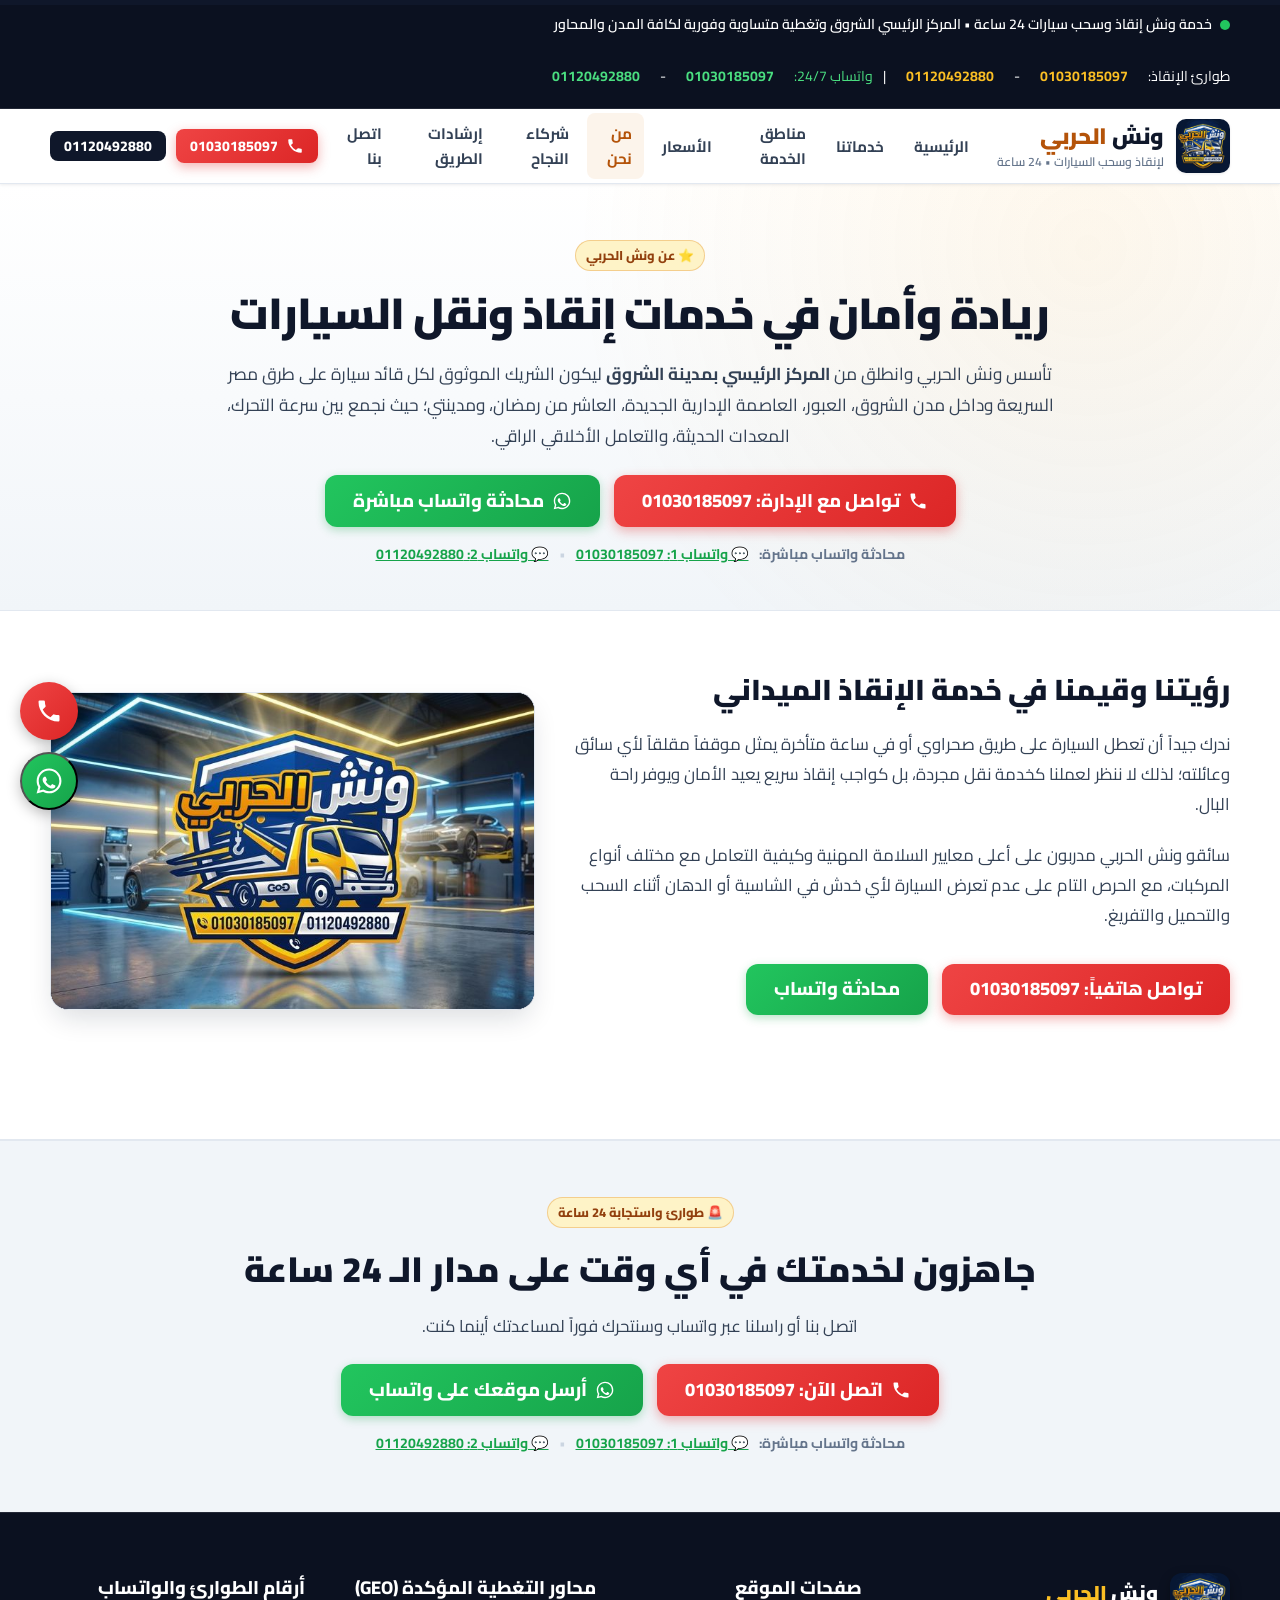
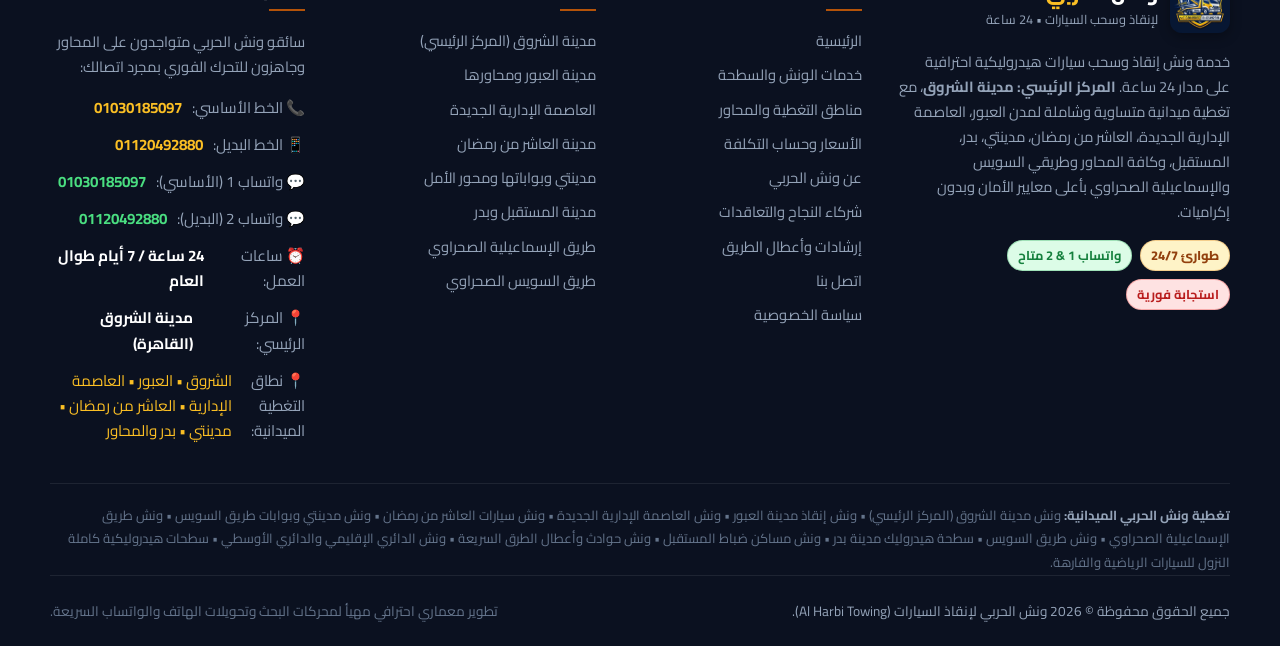
==== commit a79230d1: "perf: optimize Core Web Vitals, fix LCP and CLS, reduce network payload by 96%, improve contrast and" ====
--- a/about.html
+++ b/about.html
@@ -28,7 +28,9 @@
 
   <link rel="preconnect" href="https://fonts.googleapis.com">
   <link rel="preconnect" href="https://fonts.gstatic.com" crossorigin>
-  <link href="https://fonts.googleapis.com/css2?family=Cairo:wght@400;600;700;800;900&display=swap" rel="stylesheet">
+  <link rel="preload" as="style" href="https://fonts.googleapis.com/css2?family=Cairo:wght@400;600;700;800;900&display=swap">
+  <link rel="stylesheet" href="https://fonts.googleapis.com/css2?family=Cairo:wght@400;600;700;800;900&display=swap" media="print" onload="this.media='all'">
+  <noscript><link rel="stylesheet" href="https://fonts.googleapis.com/css2?family=Cairo:wght@400;600;700;800;900&display=swap"></noscript>
   <link rel="stylesheet" href="assets/css/style.css">
 
   <script type="application/ld+json">
--- a/assets/css/style.css
+++ b/assets/css/style.css
@@ -17,9 +17,9 @@
   --bg-glass: rgba(255, 255, 255, 0.96);
 
   /* Brand Colors - Emergency Amber & Industrial Navy */
-  --amber-primary: #d97706;
+  --amber-primary: #b45309;
   --amber-light: #f59e0b;
-  --amber-dark: #b45309;
+  --amber-dark: #92400e;
   --amber-soft: #fef3c7;
   --amber-glow: rgba(217, 119, 6, 0.2);
 
@@ -36,7 +36,7 @@
   --text-main: #0f172a;
   --text-body: #334155;
   --text-muted: #64748b;
-  --text-light: #94a3b8;
+  --text-light: #64748b;
   --text-white: #ffffff;
 
   /* Borders & Dividers */
@@ -191,7 +191,11 @@
   direction: ltr;
   display: inline-flex;
   align-items: center;
+  justify-content: center;
   gap: 4px;
+  min-height: 48px;
+  min-width: 48px;
+  padding: 6px 10px;
 }
 
 .top-phone-link:hover {
@@ -464,7 +468,8 @@
 
 .badge-amber {
   background-color: var(--amber-soft);
-  color: var(--amber-dark);
+  color: #92400e;
+  font-weight: 800;
   border: 1px solid rgba(217, 119, 6, 0.3);
 }
 
@@ -557,17 +562,21 @@
 /* Hero Media Card */
 .hero-media-card {
   position: relative;
-  background: #ffffff;
+  background: #0f172a;
   border-radius: var(--radius-lg);
   overflow: hidden;
   border: 1px solid var(--border-light);
   box-shadow: var(--shadow-lg);
+  aspect-ratio: 580 / 380;
+  width: 100%;
 }
 
 .hero-media-card img {
   width: 100%;
-  height: 380px;
+  height: 100%;
+  aspect-ratio: 580 / 380;
   object-fit: cover;
+  display: block;
 }
 
 .hero-media-badge {
@@ -925,7 +934,8 @@
 
 .fleet-img-wrap {
   width: 100%;
-  height: 240px;
+  aspect-ratio: 16 / 9;
+  height: auto;
   background-color: #0f172a;
   overflow: hidden;
 }
@@ -933,7 +943,9 @@
 .fleet-img-wrap img {
   width: 100%;
   height: 100%;
+  aspect-ratio: 16 / 9;
   object-fit: cover;
+  display: block;
   transition: transform 0.4s ease;
 }
 
@@ -1316,9 +1328,14 @@
   background: #f1f5f9;
   border: none;
   border-radius: var(--radius-sm);
-  width: 36px;
-  height: 36px;
-  font-size: 1.4rem;
+  width: 48px;
+  height: 48px;
+  min-width: 48px;
+  min-height: 48px;
+  display: inline-flex;
+  align-items: center;
+  justify-content: center;
+  font-size: 1.6rem;
   font-weight: 800;
   cursor: pointer;
   color: var(--text-main);
@@ -1418,7 +1435,8 @@
     gap: 32px;
   }
   .hero-media-card img {
-    height: 300px;
+    height: auto;
+    aspect-ratio: 580 / 380;
   }
   .dispatch-box {
     grid-template-columns: 1fr;
@@ -1520,8 +1538,13 @@
     flex: 1 1 100% !important;
     width: 100% !important;
   }
+  .hero-media-card {
+    aspect-ratio: auto;
+  }
   .hero-media-card img {
-    height: 240px;
+    height: auto;
+    aspect-ratio: 580 / 380;
+    width: 100%;
   }
   .hero-media-badge {
     position: static;
@@ -1629,8 +1652,10 @@
     height: 18px !important;
   }
   .mobile-toggle {
-    width: 38px !important;
-    height: 38px !important;
+    width: 48px !important;
+    height: 48px !important;
+    min-width: 48px !important;
+    min-height: 48px !important;
   }
 
   /* Hero Section */
@@ -1779,6 +1804,13 @@
 .whatsapp-modal-close {
   background: none;
   border: none;
+  width: 48px;
+  height: 48px;
+  min-width: 48px;
+  min-height: 48px;
+  display: inline-flex;
+  align-items: center;
+  justify-content: center;
   font-size: 1.8rem;
   line-height: 1;
   cursor: pointer;
